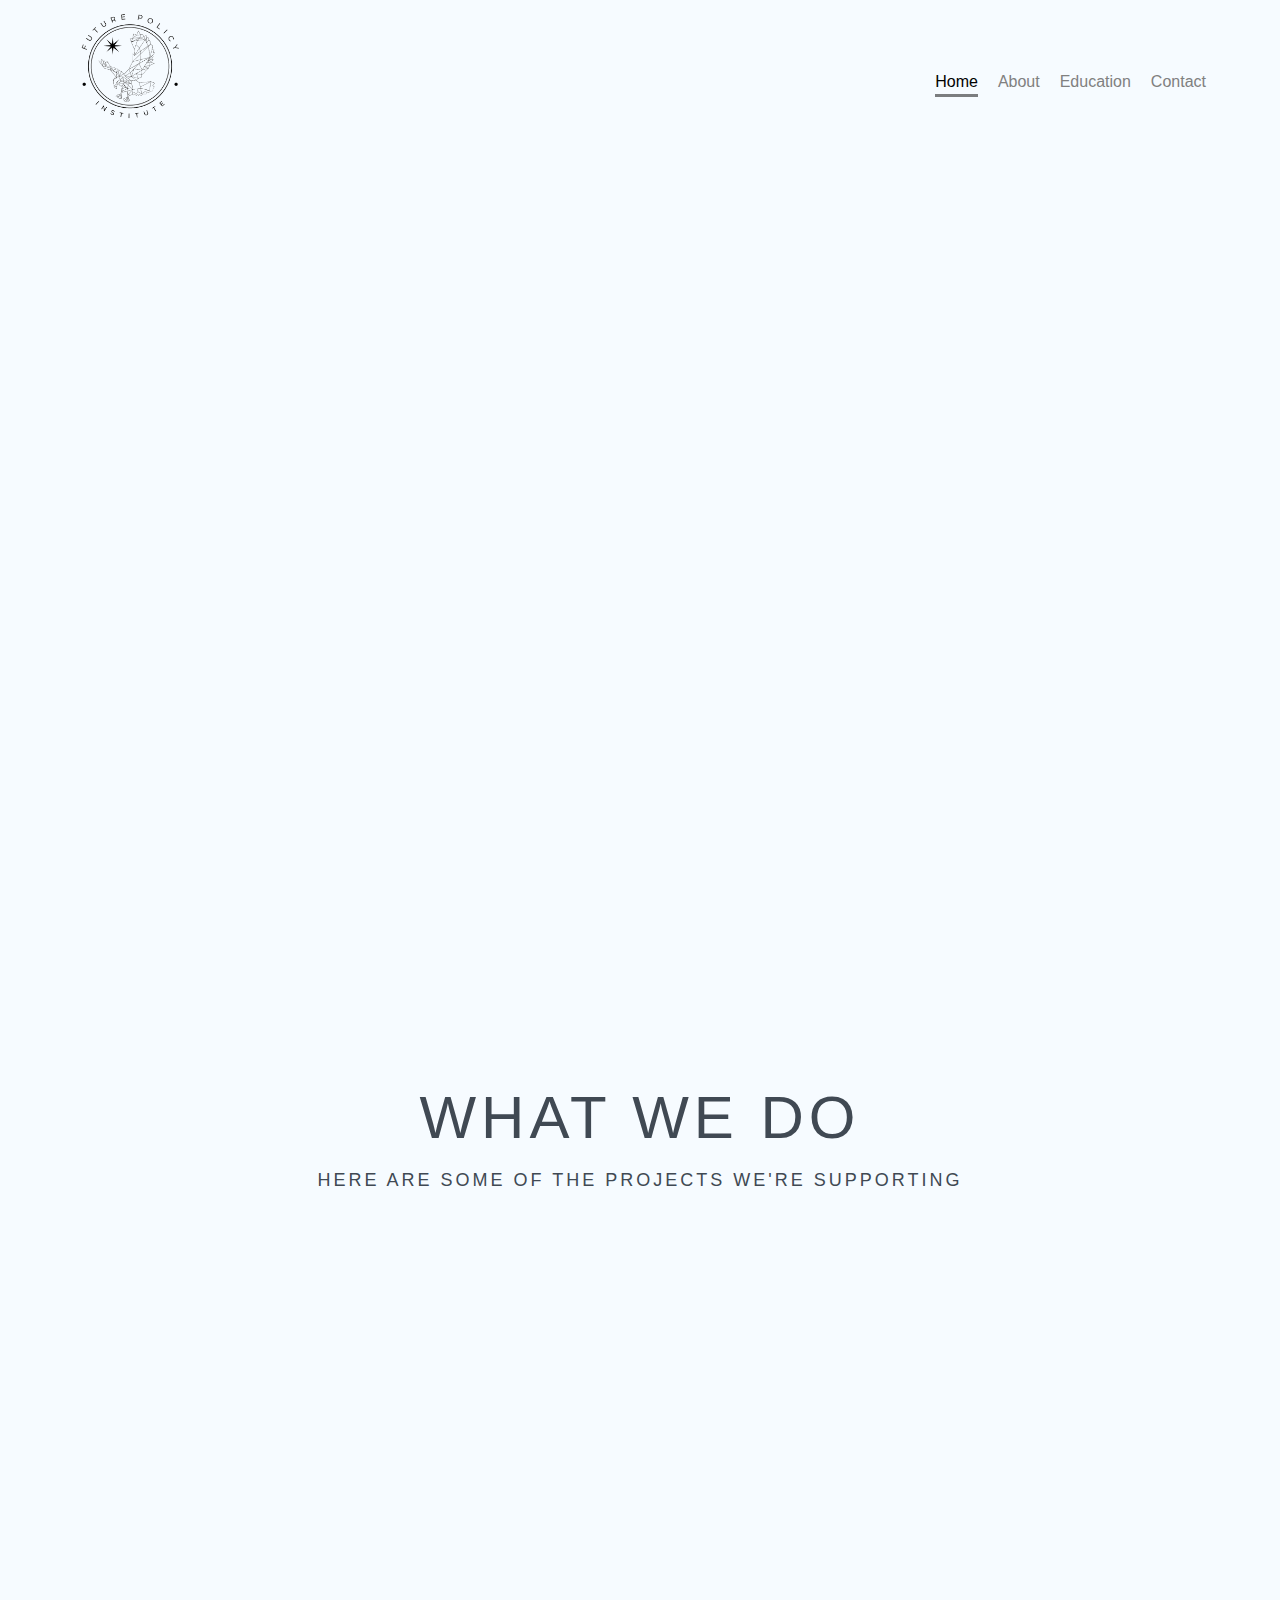
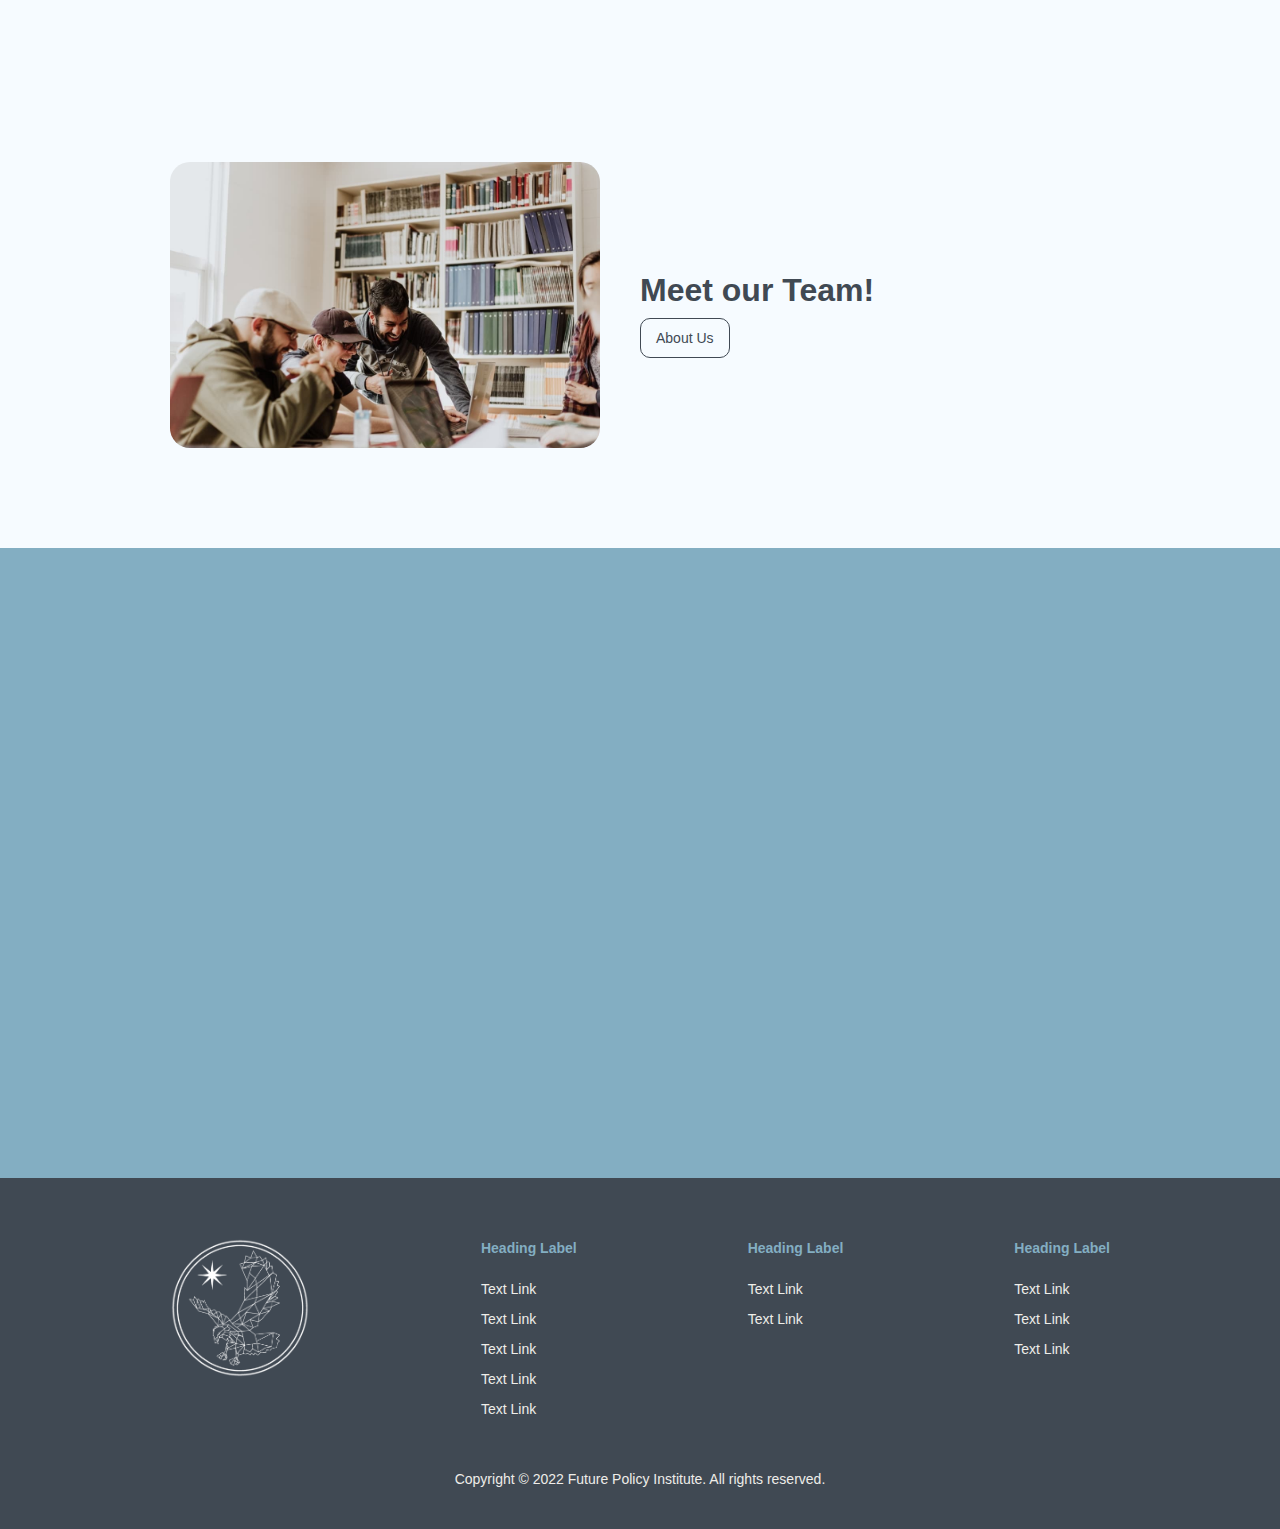
==== index.html @ 09901595 "Change 2" ====
<!DOCTYPE html><!--  This site was created in Webflow. http://www.webflow.com  -->
<!--  Last Published: Thu Apr 07 2022 16:30:16 GMT+0000 (Coordinated Universal Time)  -->
<html data-wf-page="624b16a846e08c6b37dad45e" data-wf-site="624b16a846e08cc425dad45d">
<head>
  <meta charset="utf-8">
  <title>Future Policy Institute</title>
  <meta content="width=device-width, initial-scale=1" name="viewport">
  <meta content="Webflow" name="generator">
  <link href="css/normalize.css" rel="stylesheet" type="text/css">
  <link href="css/webflow.css" rel="stylesheet" type="text/css">
  <link href="css/future-policy-institute-3a4310.webflow.css" rel="stylesheet" type="text/css">
  <script src="https://ajax.googleapis.com/ajax/libs/webfont/1.6.26/webfont.js" type="text/javascript"></script>
  <script type="text/javascript">WebFont.load({  google: {    families: ["Exo:100,100italic,200,200italic,300,300italic,400,400italic,500,500italic,600,600italic,700,700italic,800,800italic,900,900italic","Montserrat:100,100italic,200,200italic,300,300italic,400,400italic,500,500italic,600,600italic,700,700italic,800,800italic,900,900italic","Vollkorn:400,400italic,700,700italic"]  }});</script>
  <!-- [if lt IE 9]><script src="https://cdnjs.cloudflare.com/ajax/libs/html5shiv/3.7.3/html5shiv.min.js" type="text/javascript"></script><![endif] -->
  <script type="text/javascript">!function(o,c){var n=c.documentElement,t=" w-mod-";n.className+=t+"js",("ontouchstart"in o||o.DocumentTouch&&c instanceof DocumentTouch)&&(n.className+=t+"touch")}(window,document);</script>
  <link href="images/favicon.ico" rel="shortcut icon" type="image/x-icon">
  <link href="images/webclip.png" rel="apple-touch-icon">
</head>
<body class="body">
  <div data-collapse="none" data-animation="default" data-duration="400" data-easing="ease" data-easing2="ease" role="banner" class="navbar w-nav">
    <a href="#" class="brand w-nav-brand"><img src="images/fpilogo.png" width="188" sizes="(max-width: 479px) 63vw, 131.59375px" srcset="images/fpilogo-p-500.png 500w, images/fpilogo-p-800.png 800w, images/fpilogo-p-1080.png 1080w, images/fpilogo.png 1250w" alt="" class="image"></a>
    <nav role="navigation" class="nav-menu w-nav-menu">
      <a href="index.html" aria-current="page" class="link-nav w-nav-link w--current">Home</a>
      <a href="about-us.html" class="link-nav w-nav-link">About</a>
      <a href="educational-resources.html" class="link-nav w-nav-link">Education</a>
      <a href="about-us.html" class="link-nav w-nav-link">Contact</a>
    </nav>
    <div class="w-nav-button">
      <div class="w-icon-nav-menu"></div>
    </div>
  </div>
  <header id="hero" class="hero-2 wf-section">
    <div class="flex-container-2 w-container">
      <div class="div-block">
        <h4 data-w-id="c9556b8c-ea41-3e09-61d6-dceea566dd4f" style="opacity:0" class="heading-4">Future Policy Institute</h4>
        <p data-w-id="c9556b8c-ea41-3e09-61d6-dceea566dd51" style="opacity:0" class="paragraph-2">👋 We&#x27;re a group of students and researchers who seek to improve U.S. and International governance of potentially transformative technologies.</p>
      </div>
      <div class="hero-image-mask"></div>
    </div>
    <div class="w-container">
      <div data-w-id="2085f1b9-d44d-cc4d-6924-4e24653c2541" style="opacity:0" class="div-block-2"><img src="images/arrow.svg" loading="lazy" alt=""></div>
    </div>
  </header>
  <div class="section-5 wf-section">
    <div class="w-container">
      <div data-w-id="e3d7371e-3b37-a0d8-9f99-add6391d2b74" class="section-title-group">
        <h2 class="section-heading centered">What We do</h2>
        <div class="section-subheading center">Here are some of the projects we&#x27;re Supporting</div>
      </div>
      <div class="w-row">
        <div class="w-col w-col-4">
          <div data-w-id="e3d7371e-3b37-a0d8-9f99-add6391d2b7b" style="opacity:0" class="white-box"><img src="https://uploads-ssl.webflow.com/624b27e1da4b0da9694850cd/624b27e1da4b0da6564850f8_feather-15-white.svg" alt="" class="grid-image">
            <h3>Educational Resources</h3>
            <p>Our team has compiled the best educational resources on the subjects we&#x27;re passionate about.</p>
            <a href="educational-resources.html" class="button w-button">See More</a>
          </div>
        </div>
        <div class="w-col w-col-4">
          <div data-w-id="e3d7371e-3b37-a0d8-9f99-add6391d2b82" style="opacity:0" class="white-box"><img src="https://uploads-ssl.webflow.com/624b27e1da4b0da9694850cd/624b27e1da4b0dfb5f4850e1_feather2-17-white.svg" width="210" alt="" class="grid-image">
            <h3>Intra-industry Collaboration</h3>
            <p>By hosting various forums and retreats, our team supports collaboration between various stakeholders in the field of tech governance.</p>
            <a href="#" class="button w-button">See More</a>
          </div>
        </div>
        <div class="w-col w-col-4">
          <div data-w-id="e3d7371e-3b37-a0d8-9f99-add6391d2b89" style="opacity:0" class="white-box"><img src="images/feather2-22-white.svg" alt="" class="grid-image">
            <h3>Research</h3>
            <p>Our team supports research on the most effective forms of disruptive technology governance.</p>
            <a href="#" class="button w-button">See More</a>
          </div>
        </div>
      </div>
    </div>
  </div>
  <section id="feature-section" class="feature-section-2 wf-section">
    <div class="flex-container-3 w-container">
      <div class="feature-image-mask"><img src="images/priscilla-du-preez-XkKCui44iM0-unsplash.jpg" sizes="(max-width: 479px) 92vw, (max-width: 767px) 95vw, (max-width: 991px) 324px, 430px" srcset="images/priscilla-du-preez-XkKCui44iM0-unsplash-p-1080.jpeg 1080w, images/priscilla-du-preez-XkKCui44iM0-unsplash-p-1600.jpeg 1600w, images/priscilla-du-preez-XkKCui44iM0-unsplash-p-2000.jpeg 2000w, images/priscilla-du-preez-XkKCui44iM0-unsplash-p-2600.jpeg 2600w, images/priscilla-du-preez-XkKCui44iM0-unsplash-p-3200.jpeg 3200w, images/priscilla-du-preez-XkKCui44iM0-unsplash.jpg 5472w" alt="" class="feature-image"></div>
      <div class="div-block-3">
        <h2 class="heading-9">Meet our Team!</h2>
        <a href="about-us.html" class="button offwhite w-button">About Us</a>
      </div>
    </div>
  </section>
  <div class="section-6 wf-section">
    <div class="w-container">
      <blockquote data-w-id="76810bb7-e03f-8a8c-ce09-cc2e2af61dba" style="opacity:0" class="block-quote-2">The human race’s prospects of survival were considerably better when we were defenceless against tigers than they are today, when we have become defenceless against ourselves. — <strong>Arnold Toynbee, speech to the World Food Congress, 1963</strong></blockquote>
    </div>
  </div>
  <footer id="footer" class="footer wf-section">
    <div class="w-container">
      <div class="footer-flex-container">
        <a href="#" class="footer-logo-link"><img src="images/fpiwhite.png" alt="" class="footer-image"></a>
        <div>
          <h2 class="footer-heading">Heading Label</h2>
          <ul role="list" class="w-list-unstyled">
            <li>
              <a href="#" class="footer-link">Text Link</a>
            </li>
            <li>
              <a href="#" class="footer-link">Text Link</a>
            </li>
            <li>
              <a href="#" class="footer-link">Text Link</a>
            </li>
            <li>
              <a href="#" class="footer-link">Text Link</a>
            </li>
            <li>
              <a href="#" class="footer-link">Text Link</a>
            </li>
          </ul>
        </div>
        <div>
          <h2 class="footer-heading">Heading Label</h2>
          <ul role="list" class="w-list-unstyled">
            <li>
              <a href="#" class="footer-link">Text Link</a>
            </li>
            <li>
              <a href="#" class="footer-link">Text Link</a>
            </li>
          </ul>
        </div>
        <div>
          <h2 class="footer-heading">Heading Label</h2>
          <ul role="list" class="w-list-unstyled">
            <li>
              <a href="#" class="footer-link">Text Link</a>
            </li>
            <li>
              <a href="#" class="footer-link">Text Link</a>
            </li>
            <li>
              <a href="#" class="footer-link">Text Link</a>
            </li>
          </ul>
        </div>
      </div>
      <div class="text-block-2">Copyright © 2022 Future Policy Institute. All rights reserved.</div>
    </div>
  </footer>
  <script src="https://d3e54v103j8qbb.cloudfront.net/js/jquery-3.5.1.min.dc5e7f18c8.js?site=624b16a846e08cc425dad45d" type="text/javascript" integrity="sha256-9/aliU8dGd2tb6OSsuzixeV4y/faTqgFtohetphbbj0=" crossorigin="anonymous"></script>
  <script src="js/webflow.js" type="text/javascript"></script>
  <!-- [if lte IE 9]><script src="https://cdnjs.cloudflare.com/ajax/libs/placeholders/3.0.2/placeholders.min.js"></script><![endif] -->
</body>
</html>
---- css/webflow.css ----
@font-face {
  font-family: 'webflow-icons';
  src: url("[data-uri]") format('truetype');
  font-weight: normal;
  font-style: normal;
}
[class^="w-icon-"],
[class*=" w-icon-"] {
  /* use !important to prevent issues with browser extensions that change fonts */
  font-family: 'webflow-icons' !important;
  speak: none;
  font-style: normal;
  font-weight: normal;
  font-variant: normal;
  text-transform: none;
  line-height: 1;
  /* Better Font Rendering =========== */
  -webkit-font-smoothing: antialiased;
  -moz-osx-font-smoothing: grayscale;
}
.w-icon-slider-right:before {
  content: "\e600";
}
.w-icon-slider-left:before {
  content: "\e601";
}
.w-icon-nav-menu:before {
  content: "\e602";
}
.w-icon-arrow-down:before,
.w-icon-dropdown-toggle:before {
  content: "\e603";
}
.w-icon-file-upload-remove:before {
  content: "\e900";
}
.w-icon-file-upload-icon:before {
  content: "\e903";
}
* {
  -webkit-box-sizing: border-box;
  -moz-box-sizing: border-box;
  box-sizing: border-box;
}
html {
  height: 100%;
}
body {
  margin: 0;
  min-height: 100%;
  background-color: #fff;
  font-family: Arial, sans-serif;
  font-size: 14px;
  line-height: 20px;
  color: #333;
}
img {
  max-width: 100%;
  vertical-align: middle;
  display: inline-block;
}
html.w-mod-touch * {
  background-attachment: scroll !important;
}
.w-block {
  display: block;
}
.w-inline-block {
  max-width: 100%;
  display: inline-block;
}
.w-clearfix:before,
.w-clearfix:after {
  content: " ";
  display: table;
  grid-column-start: 1;
  grid-row-start: 1;
  grid-column-end: 2;
  grid-row-end: 2;
}
.w-clearfix:after {
  clear: both;
}
.w-hidden {
  display: none;
}
.w-button {
  display: inline-block;
  padding: 9px 15px;
  background-color: #3898EC;
  color: white;
  border: 0;
  line-height: inherit;
  text-decoration: none;
  cursor: pointer;
  border-radius: 0;
}
input.w-button {
  -webkit-appearance: button;
}
html[data-w-dynpage] [data-w-cloak] {
  color: transparent !important;
}
.w-webflow-badge,
.w-webflow-badge * {
  position: static;
  left: auto;
  top: auto;
  right: auto;
  bottom: auto;
  z-index: auto;
  display: block;
  visibility: visible;
  overflow: visible;
  overflow-x: visible;
  overflow-y: visible;
  box-sizing: border-box;
  width: auto;
  height: auto;
  max-height: none;
  max-width: none;
  min-height: 0;
  min-width: 0;
  margin: 0;
  padding: 0;
  float: none;
  clear: none;
  border: 0 none transparent;
  border-radius: 0;
  background: none;
  background-image: none;
  background-position: 0% 0%;
  background-size: auto auto;
  background-repeat: repeat;
  background-origin: padding-box;
  background-clip: border-box;
  background-attachment: scroll;
  background-color: transparent;
  box-shadow: none;
  opacity: 1.0;
  transform: none;
  transition: none;
  direction: ltr;
  font-family: inherit;
  font-weight: inherit;
  color: inherit;
  font-size: inherit;
  line-height: inherit;
  font-style: inherit;
  font-variant: inherit;
  text-align: inherit;
  letter-spacing: inherit;
  text-decoration: inherit;
  text-indent: 0;
  text-transform: inherit;
  list-style-type: disc;
  text-shadow: none;
  font-smoothing: auto;
  vertical-align: baseline;
  cursor: inherit;
  white-space: inherit;
  word-break: normal;
  word-spacing: normal;
  word-wrap: normal;
}
.w-webflow-badge {
  position: fixed !important;
  display: inline-block !important;
  visibility: visible !important;
  opacity: 1 !important;
  z-index: 2147483647 !important;
  top: auto !important;
  right: 12px !important;
  bottom: 12px !important;
  left: auto !important;
  color: #AAADB0 !important;
  background-color: #fff !important;
  border-radius: 3px !important;
  padding: 6px 8px 6px 6px !important;
  font-size: 12px !important;
  opacity: 1.0 !important;
  line-height: 14px !important;
  text-decoration: none !important;
  transform: none !important;
  margin: 0 !important;
  width: auto !important;
  height: auto !important;
  overflow: visible !important;
  white-space: nowrap;
  box-shadow: 0 0 0 1px rgba(0, 0, 0, 0.1), 0px 1px 3px rgba(0, 0, 0, 0.1);
  cursor: pointer;
}
.w-webflow-badge > img {
  display: inline-block !important;
  visibility: visible !important;
  opacity: 1 !important;
  vertical-align: middle !important;
}
h1,
h2,
h3,
h4,
h5,
h6 {
  font-weight: bold;
  margin-bottom: 10px;
}
h1 {
  font-size: 38px;
  line-height: 44px;
  margin-top: 20px;
}
h2 {
  font-size: 32px;
  line-height: 36px;
  margin-top: 20px;
}
h3 {
  font-size: 24px;
  line-height: 30px;
  margin-top: 20px;
}
h4 {
  font-size: 18px;
  line-height: 24px;
  margin-top: 10px;
}
h5 {
  font-size: 14px;
  line-height: 20px;
  margin-top: 10px;
}
h6 {
  font-size: 12px;
  line-height: 18px;
  margin-top: 10px;
}
p {
  margin-top: 0;
  margin-bottom: 10px;
}
blockquote {
  margin: 0 0 10px 0;
  padding: 10px 20px;
  border-left: 5px solid #E2E2E2;
  font-size: 18px;
  line-height: 22px;
}
figure {
  margin: 0;
  margin-bottom: 10px;
}
figcaption {
  margin-top: 5px;
  text-align: center;
}
ul,
ol {
  margin-top: 0px;
  margin-bottom: 10px;
  padding-left: 40px;
}
.w-list-unstyled {
  padding-left: 0;
  list-style: none;
}
.w-embed:before,
.w-embed:after {
  content: " ";
  display: table;
  grid-column-start: 1;
  grid-row-start: 1;
  grid-column-end: 2;
  grid-row-end: 2;
}
.w-embed:after {
  clear: both;
}
.w-video {
  width: 100%;
  position: relative;
  padding: 0;
}
.w-video iframe,
.w-video object,
.w-video embed {
  position: absolute;
  top: 0;
  left: 0;
  width: 100%;
  height: 100%;
  border: none;
}
fieldset {
  padding: 0;
  margin: 0;
  border: 0;
}
button,
html input[type='button'],
input[type='reset'] {
  border: 0;
  cursor: pointer;
  -webkit-appearance: button;
}
.w-form {
  margin: 0 0 15px;
}
.w-form-done {
  display: none;
  padding: 20px;
  text-align: center;
  background-color: #dddddd;
}
.w-form-fail {
  display: none;
  margin-top: 10px;
  padding: 10px;
  background-color: #ffdede;
}
label {
  display: block;
  margin-bottom: 5px;
  font-weight: bold;
}
.w-input,
.w-select {
  display: block;
  width: 100%;
  height: 38px;
  padding: 8px 12px;
  margin-bottom: 10px;
  font-size: 14px;
  line-height: 1.428571429;
  color: #333333;
  vertical-align: middle;
  background-color: #ffffff;
  border: 1px solid #cccccc;
}
.w-input:-moz-placeholder,
.w-select:-moz-placeholder {
  color: #999;
}
.w-input::-moz-placeholder,
.w-select::-moz-placeholder {
  color: #999;
  opacity: 1;
}
.w-input:-ms-input-placeholder,
.w-select:-ms-input-placeholder {
  color: #999;
}
.w-input::-webkit-input-placeholder,
.w-select::-webkit-input-placeholder {
  color: #999;
}
.w-input:focus,
.w-select:focus {
  border-color: #3898EC;
  outline: 0;
}
.w-input[disabled],
.w-select[disabled],
.w-input[readonly],
.w-select[readonly],
fieldset[disabled] .w-input,
fieldset[disabled] .w-select {
  cursor: not-allowed;
  background-color: #eeeeee;
}
textarea.w-input,
textarea.w-select {
  height: auto;
}
.w-select {
  background-color: #f3f3f3;
}
.w-select[multiple] {
  height: auto;
}
.w-form-label {
  display: inline-block;
  cursor: pointer;
  font-weight: normal;
  margin-bottom: 0px;
}
.w-radio {
  display: block;
  margin-bottom: 5px;
  padding-left: 20px;
}
.w-radio:before,
.w-radio:after {
  content: " ";
  display: table;
  grid-column-start: 1;
  grid-row-start: 1;
  grid-column-end: 2;
  grid-row-end: 2;
}
.w-radio:after {
  clear: both;
}
.w-radio-input {
  margin: 4px 0 0;
  margin-top: 1px \9;
  line-height: normal;
  float: left;
  margin-left: -20px;
}
.w-radio-input {
  margin-top: 3px;
}
.w-file-upload {
  display: block;
  margin-bottom: 10px;
}
.w-file-upload-input {
  width: 0.1px;
  height: 0.1px;
  opacity: 0;
  overflow: hidden;
  position: absolute;
  z-index: -100;
}
.w-file-upload-default,
.w-file-upload-uploading,
.w-file-upload-success {
  display: inline-block;
  color: #333333;
}
.w-file-upload-error {
  display: block;
  margin-top: 10px;
}
.w-file-upload-default.w-hidden,
.w-file-upload-uploading.w-hidden,
.w-file-upload-error.w-hidden,
.w-file-upload-success.w-hidden {
  display: none;
}
.w-file-upload-uploading-btn {
  display: flex;
  font-size: 14px;
  font-weight: normal;
  cursor: pointer;
  margin: 0;
  padding: 8px 12px;
  border: 1px solid #cccccc;
  background-color: #fafafa;
}
.w-file-upload-file {
  display: flex;
  flex-grow: 1;
  justify-content: space-between;
  margin: 0;
  padding: 8px 9px 8px 11px;
  border: 1px solid #cccccc;
  background-color: #fafafa;
}
.w-file-upload-file-name {
  font-size: 14px;
  font-weight: normal;
  display: block;
}
.w-file-remove-link {
  margin-top: 3px;
  margin-left: 10px;
  width: auto;
  height: auto;
  padding: 3px;
  display: block;
  cursor: pointer;
}
.w-icon-file-upload-remove {
  margin: auto;
  font-size: 10px;
}
.w-file-upload-error-msg {
  display: inline-block;
  color: #ea384c;
  padding: 2px 0;
}
.w-file-upload-info {
  display: inline-block;
  line-height: 38px;
  padding: 0 12px;
}
.w-file-upload-label {
  display: inline-block;
  font-size: 14px;
  font-weight: normal;
  cursor: pointer;
  margin: 0;
  padding: 8px 12px;
  border: 1px solid #cccccc;
  background-color: #fafafa;
}
.w-icon-file-upload-icon,
.w-icon-file-upload-uploading {
  display: inline-block;
  margin-right: 8px;
  width: 20px;
}
.w-icon-file-upload-uploading {
  height: 20px;
}
.w-container {
  margin-left: auto;
  margin-right: auto;
  max-width: 940px;
}
.w-container:before,
.w-container:after {
  content: " ";
  display: table;
  grid-column-start: 1;
  grid-row-start: 1;
  grid-column-end: 2;
  grid-row-end: 2;
}
.w-container:after {
  clear: both;
}
.w-container .w-row {
  margin-left: -10px;
  margin-right: -10px;
}
.w-row:before,
.w-row:after {
  content: " ";
  display: table;
  grid-column-start: 1;
  grid-row-start: 1;
  grid-column-end: 2;
  grid-row-end: 2;
}
.w-row:after {
  clear: both;
}
.w-row .w-row {
  margin-left: 0;
  margin-right: 0;
}
.w-col {
  position: relative;
  float: left;
  width: 100%;
  min-height: 1px;
  padding-left: 10px;
  padding-right: 10px;
}
.w-col .w-col {
  padding-left: 0;
  padding-right: 0;
}
.w-col-1 {
  width: 8.33333333%;
}
.w-col-2 {
  width: 16.66666667%;
}
.w-col-3 {
  width: 25%;
}
.w-col-4 {
  width: 33.33333333%;
}
.w-col-5 {
  width: 41.66666667%;
}
.w-col-6 {
  width: 50%;
}
.w-col-7 {
  width: 58.33333333%;
}
.w-col-8 {
  width: 66.66666667%;
}
.w-col-9 {
  width: 75%;
}
.w-col-10 {
  width: 83.33333333%;
}
.w-col-11 {
  width: 91.66666667%;
}
.w-col-12 {
  width: 100%;
}
.w-hidden-main {
  display: none !important;
}
@media screen and (max-width: 991px) {
  .w-container {
    max-width: 728px;
  }
  .w-hidden-main {
    display: inherit !important;
  }
  .w-hidden-medium {
    display: none !important;
  }
  .w-col-medium-1 {
    width: 8.33333333%;
  }
  .w-col-medium-2 {
    width: 16.66666667%;
  }
  .w-col-medium-3 {
    width: 25%;
  }
  .w-col-medium-4 {
    width: 33.33333333%;
  }
  .w-col-medium-5 {
    width: 41.66666667%;
  }
  .w-col-medium-6 {
    width: 50%;
  }
  .w-col-medium-7 {
    width: 58.33333333%;
  }
  .w-col-medium-8 {
    width: 66.66666667%;
  }
  .w-col-medium-9 {
    width: 75%;
  }
  .w-col-medium-10 {
    width: 83.33333333%;
  }
  .w-col-medium-11 {
    width: 91.66666667%;
  }
  .w-col-medium-12 {
    width: 100%;
  }
  .w-col-stack {
    width: 100%;
    left: auto;
    right: auto;
  }
}
@media screen and (max-width: 767px) {
  .w-hidden-main {
    display: inherit !important;
  }
  .w-hidden-medium {
    display: inherit !important;
  }
  .w-hidden-small {
    display: none !important;
  }
  .w-row,
  .w-container .w-row {
    margin-left: 0;
    margin-right: 0;
  }
  .w-col {
    width: 100%;
    left: auto;
    right: auto;
  }
  .w-col-small-1 {
    width: 8.33333333%;
  }
  .w-col-small-2 {
    width: 16.66666667%;
  }
  .w-col-small-3 {
    width: 25%;
  }
  .w-col-small-4 {
    width: 33.33333333%;
  }
  .w-col-small-5 {
    width: 41.66666667%;
  }
  .w-col-small-6 {
    width: 50%;
  }
  .w-col-small-7 {
    width: 58.33333333%;
  }
  .w-col-small-8 {
    width: 66.66666667%;
  }
  .w-col-small-9 {
    width: 75%;
  }
  .w-col-small-10 {
    width: 83.33333333%;
  }
  .w-col-small-11 {
    width: 91.66666667%;
  }
  .w-col-small-12 {
    width: 100%;
  }
}
@media screen and (max-width: 479px) {
  .w-container {
    max-width: none;
  }
  .w-hidden-main {
    display: inherit !important;
  }
  .w-hidden-medium {
    display: inherit !important;
  }
  .w-hidden-small {
    display: inherit !important;
  }
  .w-hidden-tiny {
    display: none !important;
  }
  .w-col {
    width: 100%;
  }
  .w-col-tiny-1 {
    width: 8.33333333%;
  }
  .w-col-tiny-2 {
    width: 16.66666667%;
  }
  .w-col-tiny-3 {
    width: 25%;
  }
  .w-col-tiny-4 {
    width: 33.33333333%;
  }
  .w-col-tiny-5 {
    width: 41.66666667%;
  }
  .w-col-tiny-6 {
    width: 50%;
  }
  .w-col-tiny-7 {
    width: 58.33333333%;
  }
  .w-col-tiny-8 {
    width: 66.66666667%;
  }
  .w-col-tiny-9 {
    width: 75%;
  }
  .w-col-tiny-10 {
    width: 83.33333333%;
  }
  .w-col-tiny-11 {
    width: 91.66666667%;
  }
  .w-col-tiny-12 {
    width: 100%;
  }
}
.w-widget {
  position: relative;
}
.w-widget-map {
  width: 100%;
  height: 400px;
}
.w-widget-map label {
  width: auto;
  display: inline;
}
.w-widget-map img {
  max-width: inherit;
}
.w-widget-map .gm-style-iw {
  text-align: center;
}
.w-widget-map .gm-style-iw > button {
  display: none !important;
}
.w-widget-twitter {
  overflow: hidden;
}
.w-widget-twitter-count-shim {
  display: inline-block;
  vertical-align: top;
  position: relative;
  width: 28px;
  height: 20px;
  text-align: center;
  background: white;
  border: #758696 solid 1px;
  border-radius: 3px;
}
.w-widget-twitter-count-shim * {
  pointer-events: none;
  -webkit-user-select: none;
  -moz-user-select: none;
  -ms-user-select: none;
  user-select: none;
}
.w-widget-twitter-count-shim .w-widget-twitter-count-inner {
  position: relative;
  font-size: 15px;
  line-height: 12px;
  text-align: center;
  color: #999;
  font-family: serif;
}
.w-widget-twitter-count-shim .w-widget-twitter-count-clear {
  position: relative;
  display: block;
}
.w-widget-twitter-count-shim.w--large {
  width: 36px;
  height: 28px;
}
.w-widget-twitter-count-shim.w--large .w-widget-twitter-count-inner {
  font-size: 18px;
  line-height: 18px;
}
.w-widget-twitter-count-shim:not(.w--vertical) {
  margin-left: 5px;
  margin-right: 8px;
}
.w-widget-twitter-count-shim:not(.w--vertical).w--large {
  margin-left: 6px;
}
.w-widget-twitter-count-shim:not(.w--vertical):before,
.w-widget-twitter-count-shim:not(.w--vertical):after {
  top: 50%;
  left: 0;
  border: solid transparent;
  content: " ";
  height: 0;
  width: 0;
  position: absolute;
  pointer-events: none;
}
.w-widget-twitter-count-shim:not(.w--vertical):before {
  border-color: rgba(117, 134, 150, 0);
  border-right-color: #5d6c7b;
  border-width: 4px;
  margin-left: -9px;
  margin-top: -4px;
}
.w-widget-twitter-count-shim:not(.w--vertical).w--large:before {
  border-width: 5px;
  margin-left: -10px;
  margin-top: -5px;
}
.w-widget-twitter-count-shim:not(.w--vertical):after {
  border-color: rgba(255, 255, 255, 0);
  border-right-color: white;
  border-width: 4px;
  margin-left: -8px;
  margin-top: -4px;
}
.w-widget-twitter-count-shim:not(.w--vertical).w--large:after {
  border-width: 5px;
  margin-left: -9px;
  margin-top: -5px;
}
.w-widget-twitter-count-shim.w--vertical {
  width: 61px;
  height: 33px;
  margin-bottom: 8px;
}
.w-widget-twitter-count-shim.w--vertical:before,
.w-widget-twitter-count-shim.w--vertical:after {
  top: 100%;
  left: 50%;
  border: solid transparent;
  content: " ";
  height: 0;
  width: 0;
  position: absolute;
  pointer-events: none;
}
.w-widget-twitter-count-shim.w--vertical:before {
  border-color: rgba(117, 134, 150, 0);
  border-top-color: #5d6c7b;
  border-width: 5px;
  margin-left: -5px;
}
.w-widget-twitter-count-shim.w--vertical:after {
  border-color: rgba(255, 255, 255, 0);
  border-top-color: white;
  border-width: 4px;
  margin-left: -4px;
}
.w-widget-twitter-count-shim.w--vertical .w-widget-twitter-count-inner {
  font-size: 18px;
  line-height: 22px;
}
.w-widget-twitter-count-shim.w--vertical.w--large {
  width: 76px;
}
.w-background-video {
  position: relative;
  overflow: hidden;
  height: 500px;
  color: white;
}
.w-background-video > video {
  background-size: cover;
  background-position: 50% 50%;
  position: absolute;
  margin: auto;
  width: 100%;
  height: 100%;
  right: -100%;
  bottom: -100%;
  top: -100%;
  left: -100%;
  object-fit: cover;
  z-index: -100;
}
.w-background-video > video::-webkit-media-controls-start-playback-button {
  display: none !important;
  -webkit-appearance: none;
}
.w-slider {
  position: relative;
  height: 300px;
  text-align: center;
  background: #dddddd;
  clear: both;
  -webkit-tap-highlight-color: rgba(0, 0, 0, 0);
  tap-highlight-color: rgba(0, 0, 0, 0);
}
.w-slider-mask {
  position: relative;
  display: block;
  overflow: hidden;
  z-index: 1;
  left: 0;
  right: 0;
  height: 100%;
  white-space: nowrap;
}
.w-slide {
  position: relative;
  display: inline-block;
  vertical-align: top;
  width: 100%;
  height: 100%;
  white-space: normal;
  text-align: left;
}
.w-slider-nav {
  position: absolute;
  z-index: 2;
  top: auto;
  right: 0;
  bottom: 0;
  left: 0;
  margin: auto;
  padding-top: 10px;
  height: 40px;
  text-align: center;
  -webkit-tap-highlight-color: rgba(0, 0, 0, 0);
  tap-highlight-color: rgba(0, 0, 0, 0);
}
.w-slider-nav.w-round > div {
  border-radius: 100%;
}
.w-slider-nav.w-num > div {
  width: auto;
  height: auto;
  padding: 0.2em 0.5em;
  font-size: inherit;
  line-height: inherit;
}
.w-slider-nav.w-shadow > div {
  box-shadow: 0 0 3px rgba(51, 51, 51, 0.4);
}
.w-slider-nav-invert {
  color: #fff;
}
.w-slider-nav-invert > div {
  background-color: rgba(34, 34, 34, 0.4);
}
.w-slider-nav-invert > div.w-active {
  background-color: #222;
}
.w-slider-dot {
  position: relative;
  display: inline-block;
  width: 1em;
  height: 1em;
  background-color: rgba(255, 255, 255, 0.4);
  cursor: pointer;
  margin: 0 3px 0.5em;
  transition: background-color 100ms, color 100ms;
}
.w-slider-dot.w-active {
  background-color: #fff;
}
.w-slider-dot:focus {
  outline: none;
  box-shadow: 0px 0px 0px 2px #fff;
}
.w-slider-dot:focus.w-active {
  box-shadow: none;
}
.w-slider-arrow-left,
.w-slider-arrow-right {
  position: absolute;
  width: 80px;
  top: 0;
  right: 0;
  bottom: 0;
  left: 0;
  margin: auto;
  cursor: pointer;
  overflow: hidden;
  color: white;
  font-size: 40px;
  -webkit-tap-highlight-color: rgba(0, 0, 0, 0);
  tap-highlight-color: rgba(0, 0, 0, 0);
  -webkit-user-select: none;
  -moz-user-select: none;
  -ms-user-select: none;
  user-select: none;
}
.w-slider-arrow-left [class^='w-icon-'],
.w-slider-arrow-right [class^='w-icon-'],
.w-slider-arrow-left [class*=' w-icon-'],
.w-slider-arrow-right [class*=' w-icon-'] {
  position: absolute;
}
.w-slider-arrow-left:focus,
.w-slider-arrow-right:focus {
  outline: 0;
}
.w-slider-arrow-left {
  z-index: 3;
  right: auto;
}
.w-slider-arrow-right {
  z-index: 4;
  left: auto;
}
.w-icon-slider-left,
.w-icon-slider-right {
  top: 0;
  right: 0;
  bottom: 0;
  left: 0;
  margin: auto;
  width: 1em;
  height: 1em;
}
.w-slider-aria-label {
  border: 0;
  clip: rect(0 0 0 0);
  height: 1px;
  margin: -1px;
  overflow: hidden;
  padding: 0;
  position: absolute;
  width: 1px;
}
.w-slider-force-show {
  display: block !important;
}
.w-dropdown {
  display: inline-block;
  position: relative;
  text-align: left;
  margin-left: auto;
  margin-right: auto;
  z-index: 900;
}
.w-dropdown-btn,
.w-dropdown-toggle,
.w-dropdown-link {
  position: relative;
  vertical-align: top;
  text-decoration: none;
  color: #222222;
  padding: 20px;
  text-align: left;
  margin-left: auto;
  margin-right: auto;
  white-space: nowrap;
}
.w-dropdown-toggle {
  -webkit-user-select: none;
  -moz-user-select: none;
  -ms-user-select: none;
  user-select: none;
  display: inline-block;
  cursor: pointer;
  padding-right: 40px;
}
.w-dropdown-toggle:focus {
  outline: 0;
}
.w-icon-dropdown-toggle {
  position: absolute;
  top: 0;
  right: 0;
  bottom: 0;
  margin: auto;
  margin-right: 20px;
  width: 1em;
  height: 1em;
}
.w-dropdown-list {
  position: absolute;
  background: #dddddd;
  display: none;
  min-width: 100%;
}
.w-dropdown-list.w--open {
  display: block;
}
.w-dropdown-link {
  padding: 10px 20px;
  display: block;
  color: #222222;
}
.w-dropdown-link.w--current {
  color: #0082f3;
}
.w-dropdown-link:focus {
  outline: 0;
}
@media screen and (max-width: 767px) {
  .w-nav-brand {
    padding-left: 10px;
  }
}
/**
 * ## Note
 * Safari (on both iOS and OS X) does not handle viewport units (vh, vw) well.
 * For example percentage units do not work on descendants of elements that
 * have any dimensions expressed in viewport units. It also doesn’t handle them at
 * all in `calc()`.
 */
/**
 * Wrapper around all lightbox elements
 *
 * 1. Since the lightbox can receive focus, IE also gives it an outline.
 * 2. Fixes flickering on Chrome when a transition is in progress
 *    underneath the lightbox.
 */
.w-lightbox-backdrop {
  color: #000;
  cursor: auto;
  font-family: serif;
  font-size: medium;
  font-style: normal;
  font-variant: normal;
  font-weight: normal;
  letter-spacing: normal;
  line-height: normal;
  list-style: disc;
  text-align: start;
  text-indent: 0;
  text-shadow: none;
  text-transform: none;
  visibility: visible;
  white-space: normal;
  word-break: normal;
  word-spacing: normal;
  word-wrap: normal;
  position: fixed;
  top: 0;
  right: 0;
  bottom: 0;
  left: 0;
  color: #fff;
  font-family: "Helvetica Neue", Helvetica, Ubuntu, "Segoe UI", Verdana, sans-serif;
  font-size: 17px;
  line-height: 1.2;
  font-weight: 300;
  text-align: center;
  background: rgba(0, 0, 0, 0.9);
  z-index: 2000;
  outline: 0;
  /* 1 */
  opacity: 0;
  -webkit-user-select: none;
  -moz-user-select: none;
  -ms-user-select: none;
  -webkit-tap-highlight-color: transparent;
  -webkit-transform: translate(0, 0);
  /* 2 */
}
/**
 * Neat trick to bind the rubberband effect to our canvas instead of the whole
 * document on iOS. It also prevents a bug that causes the document underneath to scroll.
 */
.w-lightbox-backdrop,
.w-lightbox-container {
  height: 100%;
  overflow: auto;
  -webkit-overflow-scrolling: touch;
}
.w-lightbox-content {
  position: relative;
  height: 100vh;
  overflow: hidden;
}
.w-lightbox-view {
  position: absolute;
  width: 100vw;
  height: 100vh;
  opacity: 0;
}
.w-lightbox-view:before {
  content: "";
  height: 100vh;
}
/* .w-lightbox-content */
.w-lightbox-group,
.w-lightbox-group .w-lightbox-view,
.w-lightbox-group .w-lightbox-view:before {
  height: 86vh;
}
.w-lightbox-frame,
.w-lightbox-view:before {
  display: inline-block;
  vertical-align: middle;
}
/*
 * 1. Remove default margin set by user-agent on the <figure> element.
 */
.w-lightbox-figure {
  position: relative;
  margin: 0;
  /* 1 */
}
.w-lightbox-group .w-lightbox-figure {
  cursor: pointer;
}
/**
 * IE adds image dimensions as width and height attributes on the IMG tag,
 * but we need both width and height to be set to auto to enable scaling.
 */
.w-lightbox-img {
  width: auto;
  height: auto;
  max-width: none;
}
/**
 * 1. Reset if style is set by user on "All Images"
 */
.w-lightbox-image {
  display: block;
  float: none;
  /* 1 */
  max-width: 100vw;
  max-height: 100vh;
}
.w-lightbox-group .w-lightbox-image {
  max-height: 86vh;
}
.w-lightbox-caption {
  position: absolute;
  right: 0;
  bottom: 0;
  left: 0;
  padding: .5em 1em;
  background: rgba(0, 0, 0, 0.4);
  text-align: left;
  text-overflow: ellipsis;
  white-space: nowrap;
  overflow: hidden;
}
.w-lightbox-embed {
  position: absolute;
  top: 0;
  right: 0;
  bottom: 0;
  left: 0;
  width: 100%;
  height: 100%;
}
.w-lightbox-control {
  position: absolute;
  top: 0;
  width: 4em;
  background-size: 24px;
  background-repeat: no-repeat;
  background-position: center;
  cursor: pointer;
  -webkit-transition: all .3s;
  transition: all .3s;
}
.w-lightbox-left {
  display: none;
  bottom: 0;
  left: 0;
  /* <svg xmlns="http://www.w3.org/2000/svg" viewBox="-20 0 24 40" width="24" height="40"><g transform="rotate(45)"><path d="m0 0h5v23h23v5h-28z" opacity=".4"/><path d="m1 1h3v23h23v3h-26z" fill="#fff"/></g></svg> */
  background-image: url("[data-uri]");
}
.w-lightbox-right {
  display: none;
  right: 0;
  bottom: 0;
  /* <svg xmlns="http://www.w3.org/2000/svg" viewBox="-4 0 24 40" width="24" height="40"><g transform="rotate(45)"><path d="m0-0h28v28h-5v-23h-23z" opacity=".4"/><path d="m1 1h26v26h-3v-23h-23z" fill="#fff"/></g></svg> */
  background-image: url("[data-uri]");
}
/*
 * Without specifying the with and height inside the SVG, all versions of IE render the icon too small.
 * The bug does not seem to manifest itself if the elements are tall enough such as the above arrows.
 * (http://stackoverflow.com/questions/16092114/background-size-differs-in-internet-explorer)
 */
.w-lightbox-close {
  right: 0;
  height: 2.6em;
  /* <svg xmlns="http://www.w3.org/2000/svg" viewBox="-4 0 18 17" width="18" height="17"><g transform="rotate(45)"><path d="m0 0h7v-7h5v7h7v5h-7v7h-5v-7h-7z" opacity=".4"/><path d="m1 1h7v-7h3v7h7v3h-7v7h-3v-7h-7z" fill="#fff"/></g></svg> */
  background-image: url("[data-uri]");
  background-size: 18px;
}
/**
 * 1. All IE versions add extra space at the bottom without this.
 */
.w-lightbox-strip {
  position: absolute;
  bottom: 0;
  left: 0;
  right: 0;
  padding: 0 1vh;
  line-height: 0;
  /* 1 */
  white-space: nowrap;
  overflow-x: auto;
  overflow-y: hidden;
}
/*
 * 1. We use content-box to avoid having to do `width: calc(10vh + 2vw)`
 *    which doesn’t work in Safari anyway.
 * 2. Chrome renders images pixelated when switching to GPU. Making sure
 *    the parent is also rendered on the GPU (by setting translate3d for
 *    example) fixes this behavior.
 */
.w-lightbox-item {
  display: inline-block;
  width: 10vh;
  padding: 2vh 1vh;
  box-sizing: content-box;
  /* 1 */
  cursor: pointer;
  -webkit-transform: translate3d(0, 0, 0);
  /* 2 */
}
.w-lightbox-active {
  opacity: .3;
}
.w-lightbox-thumbnail {
  position: relative;
  height: 10vh;
  background: #222;
  overflow: hidden;
}
.w-lightbox-thumbnail-image {
  position: absolute;
  top: 0;
  left: 0;
}
.w-lightbox-thumbnail .w-lightbox-tall {
  top: 50%;
  width: 100%;
  -webkit-transform: translate(0, -50%);
  -ms-transform: translate(0, -50%);
  transform: translate(0, -50%);
}
.w-lightbox-thumbnail .w-lightbox-wide {
  left: 50%;
  height: 100%;
  -webkit-transform: translate(-50%, 0);
  -ms-transform: translate(-50%, 0);
  transform: translate(-50%, 0);
}
/*
 * Spinner
 *
 * Absolute pixel values are used to avoid rounding errors that would cause
 * the white spinning element to be misaligned with the track.
 */
.w-lightbox-spinner {
  position: absolute;
  top: 50%;
  left: 50%;
  box-sizing: border-box;
  width: 40px;
  height: 40px;
  margin-top: -20px;
  margin-left: -20px;
  border: 5px solid rgba(0, 0, 0, 0.4);
  border-radius: 50%;
  -webkit-animation: spin .8s infinite linear;
  animation: spin .8s infinite linear;
}
.w-lightbox-spinner:after {
  content: "";
  position: absolute;
  top: -4px;
  right: -4px;
  bottom: -4px;
  left: -4px;
  border: 3px solid transparent;
  border-bottom-color: #fff;
  border-radius: 50%;
}
/*
 * Utility classes
 */
.w-lightbox-hide {
  display: none;
}
.w-lightbox-noscroll {
  overflow: hidden;
}
@media (min-width: 768px) {
  .w-lightbox-content {
    height: 96vh;
    margin-top: 2vh;
  }
  .w-lightbox-view,
  .w-lightbox-view:before {
    height: 96vh;
  }
  /* .w-lightbox-content */
  .w-lightbox-group,
  .w-lightbox-group .w-lightbox-view,
  .w-lightbox-group .w-lightbox-view:before {
    height: 84vh;
  }
  .w-lightbox-image {
    max-width: 96vw;
    max-height: 96vh;
  }
  .w-lightbox-group .w-lightbox-image {
    max-width: 82.3vw;
    max-height: 84vh;
  }
  .w-lightbox-left,
  .w-lightbox-right {
    display: block;
    opacity: .5;
  }
  .w-lightbox-close {
    opacity: .8;
  }
  .w-lightbox-control:hover {
    opacity: 1;
  }
}
.w-lightbox-inactive,
.w-lightbox-inactive:hover {
  opacity: 0;
}
.w-richtext:before,
.w-richtext:after {
  content: " ";
  display: table;
  grid-column-start: 1;
  grid-row-start: 1;
  grid-column-end: 2;
  grid-row-end: 2;
}
.w-richtext:after {
  clear: both;
}
.w-richtext[contenteditable="true"]:before,
.w-richtext[contenteditable="true"]:after {
  white-space: initial;
}
.w-richtext ol,
.w-richtext ul {
  overflow: hidden;
}
.w-richtext .w-richtext-figure-selected.w-richtext-figure-type-video div:after,
.w-richtext .w-richtext-figure-selected[data-rt-type="video"] div:after {
  outline: 2px solid #2895f7;
}
.w-richtext .w-richtext-figure-selected.w-richtext-figure-type-image div,
.w-richtext .w-richtext-figure-selected[data-rt-type="image"] div {
  outline: 2px solid #2895f7;
}
.w-richtext figure.w-richtext-figure-type-video > div:after,
.w-richtext figure[data-rt-type="video"] > div:after {
  content: '';
  position: absolute;
  display: none;
  left: 0;
  top: 0;
  right: 0;
  bottom: 0;
}
.w-richtext figure {
  position: relative;
  max-width: 60%;
}
.w-richtext figure > div:before {
  cursor: default!important;
}
.w-richtext figure img {
  width: 100%;
}
.w-richtext figure figcaption.w-richtext-figcaption-placeholder {
  opacity: 0.6;
}
.w-richtext figure div {
  /* fix incorrectly sized selection border in the data manager */
  font-size: 0px;
  color: transparent;
}
.w-richtext figure.w-richtext-figure-type-image,
.w-richtext figure[data-rt-type="image"] {
  display: table;
}
.w-richtext figure.w-richtext-figure-type-image > div,
.w-richtext figure[data-rt-type="image"] > div {
  display: inline-block;
}
.w-richtext figure.w-richtext-figure-type-image > figcaption,
.w-richtext figure[data-rt-type="image"] > figcaption {
  display: table-caption;
  caption-side: bottom;
}
.w-richtext figure.w-richtext-figure-type-video,
.w-richtext figure[data-rt-type="video"] {
  width: 60%;
  height: 0;
}
.w-richtext figure.w-richtext-figure-type-video iframe,
.w-richtext figure[data-rt-type="video"] iframe {
  position: absolute;
  top: 0;
  left: 0;
  width: 100%;
  height: 100%;
}
.w-richtext figure.w-richtext-figure-type-video > div,
.w-richtext figure[data-rt-type="video"] > div {
  width: 100%;
}
.w-richtext figure.w-richtext-align-center {
  margin-right: auto;
  margin-left: auto;
  clear: both;
}
.w-richtext figure.w-richtext-align-center.w-richtext-figure-type-image > div,
.w-richtext figure.w-richtext-align-center[data-rt-type="image"] > div {
  max-width: 100%;
}
.w-richtext figure.w-richtext-align-normal {
  clear: both;
}
.w-richtext figure.w-richtext-align-fullwidth {
  width: 100%;
  max-width: 100%;
  text-align: center;
  clear: both;
  display: block;
  margin-right: auto;
  margin-left: auto;
}
.w-richtext figure.w-richtext-align-fullwidth > div {
  display: inline-block;
  /* padding-bottom is used for aspect ratios in video figures
      we want the div to inherit that so hover/selection borders in the designer-canvas
      fit right*/
  padding-bottom: inherit;
}
.w-richtext figure.w-richtext-align-fullwidth > figcaption {
  display: block;
}
.w-richtext figure.w-richtext-align-floatleft {
  float: left;
  margin-right: 15px;
  clear: none;
}
.w-richtext figure.w-richtext-align-floatright {
  float: right;
  margin-left: 15px;
  clear: none;
}
.w-nav {
  position: relative;
  background: #dddddd;
  z-index: 1000;
}
.w-nav:before,
.w-nav:after {
  content: " ";
  display: table;
  grid-column-start: 1;
  grid-row-start: 1;
  grid-column-end: 2;
  grid-row-end: 2;
}
.w-nav:after {
  clear: both;
}
.w-nav-brand {
  position: relative;
  float: left;
  text-decoration: none;
  color: #333333;
}
.w-nav-link {
  position: relative;
  display: inline-block;
  vertical-align: top;
  text-decoration: none;
  color: #222222;
  padding: 20px;
  text-align: left;
  margin-left: auto;
  margin-right: auto;
}
.w-nav-link.w--current {
  color: #0082f3;
}
.w-nav-menu {
  position: relative;
  float: right;
}
[data-nav-menu-open] {
  display: block !important;
  position: absolute;
  top: 100%;
  left: 0;
  right: 0;
  background: #C8C8C8;
  text-align: center;
  overflow: visible;
  min-width: 200px;
}
.w--nav-link-open {
  display: block;
  position: relative;
}
.w-nav-overlay {
  position: absolute;
  overflow: hidden;
  display: none;
  top: 100%;
  left: 0;
  right: 0;
  width: 100%;
}
.w-nav-overlay [data-nav-menu-open] {
  top: 0;
}
.w-nav[data-animation="over-left"] .w-nav-overlay {
  width: auto;
}
.w-nav[data-animation="over-left"] .w-nav-overlay,
.w-nav[data-animation="over-left"] [data-nav-menu-open] {
  right: auto;
  z-index: 1;
  top: 0;
}
.w-nav[data-animation="over-right"] .w-nav-overlay {
  width: auto;
}
.w-nav[data-animation="over-right"] .w-nav-overlay,
.w-nav[data-animation="over-right"] [data-nav-menu-open] {
  left: auto;
  z-index: 1;
  top: 0;
}
.w-nav-button {
  position: relative;
  float: right;
  padding: 18px;
  font-size: 24px;
  display: none;
  cursor: pointer;
  -webkit-tap-highlight-color: rgba(0, 0, 0, 0);
  tap-highlight-color: rgba(0, 0, 0, 0);
  -webkit-user-select: none;
  -moz-user-select: none;
  -ms-user-select: none;
  user-select: none;
}
.w-nav-button:focus {
  outline: 0;
}
.w-nav-button.w--open {
  background-color: #C8C8C8;
  color: white;
}
.w-nav[data-collapse="all"] .w-nav-menu {
  display: none;
}
.w-nav[data-collapse="all"] .w-nav-button {
  display: block;
}
.w--nav-dropdown-open {
  display: block;
}
.w--nav-dropdown-toggle-open {
  display: block;
}
.w--nav-dropdown-list-open {
  position: static;
}
@media screen and (max-width: 991px) {
  .w-nav[data-collapse="medium"] .w-nav-menu {
    display: none;
  }
  .w-nav[data-collapse="medium"] .w-nav-button {
    display: block;
  }
}
@media screen and (max-width: 767px) {
  .w-nav[data-collapse="small"] .w-nav-menu {
    display: none;
  }
  .w-nav[data-collapse="small"] .w-nav-button {
    display: block;
  }
  .w-nav-brand {
    padding-left: 10px;
  }
}
@media screen and (max-width: 479px) {
  .w-nav[data-collapse="tiny"] .w-nav-menu {
    display: none;
  }
  .w-nav[data-collapse="tiny"] .w-nav-button {
    display: block;
  }
}
.w-tabs {
  position: relative;
}
.w-tabs:before,
.w-tabs:after {
  content: " ";
  display: table;
  grid-column-start: 1;
  grid-row-start: 1;
  grid-column-end: 2;
  grid-row-end: 2;
}
.w-tabs:after {
  clear: both;
}
.w-tab-menu {
  position: relative;
}
.w-tab-link {
  position: relative;
  display: inline-block;
  vertical-align: top;
  text-decoration: none;
  padding: 9px 30px;
  text-align: left;
  cursor: pointer;
  color: #222222;
  background-color: #dddddd;
}
.w-tab-link.w--current {
  background-color: #C8C8C8;
}
.w-tab-link:focus {
  outline: 0;
}
.w-tab-content {
  position: relative;
  display: block;
  overflow: hidden;
}
.w-tab-pane {
  position: relative;
  display: none;
}
.w--tab-active {
  display: block;
}
@media screen and (max-width: 479px) {
  .w-tab-link {
    display: block;
  }
}
.w-ix-emptyfix:after {
  content: "";
}
@keyframes spin {
  0% {
    transform: rotate(0deg);
  }
  100% {
    transform: rotate(360deg);
  }
}
.w-dyn-empty {
  padding: 10px;
  background-color: #dddddd;
}
.w-dyn-hide {
  display: none !important;
}
.w-dyn-bind-empty {
  display: none !important;
}
.w-condition-invisible {
  display: none !important;
}
---- css/future-policy-institute-3a4310.webflow.css ----
.w-layout-grid {
  display: -ms-grid;
  display: grid;
  grid-auto-columns: 1fr;
  -ms-grid-columns: 1fr 1fr;
  grid-template-columns: 1fr 1fr;
  -ms-grid-rows: auto auto;
  grid-template-rows: auto auto;
  grid-row-gap: 16px;
  grid-column-gap: 16px;
}

.sticky-nav {
  position: -webkit-sticky;
  position: sticky;
  top: 0px;
  z-index: 1;
  padding: 20px;
  background-color: #fff;
}

.nav-grid {
  display: -ms-grid;
  display: grid;
  width: 100%;
  margin: 0px;
  padding: 0px;
  -webkit-box-pack: start;
  -webkit-justify-content: flex-start;
  -ms-flex-pack: start;
  justify-content: flex-start;
  -webkit-box-align: center;
  -webkit-align-items: center;
  -ms-flex-align: center;
  align-items: center;
  grid-auto-flow: column;
  grid-auto-columns: -webkit-max-content;
  grid-auto-columns: max-content;
  grid-column-gap: 20px;
  grid-row-gap: 20px;
  -ms-grid-columns: 1fr -webkit-max-content -webkit-max-content -webkit-max-content;
  -ms-grid-columns: 1fr max-content max-content max-content;
  grid-template-columns: 1fr -webkit-max-content -webkit-max-content -webkit-max-content;
  grid-template-columns: 1fr max-content max-content max-content;
  -ms-grid-rows: auto;
  grid-template-rows: auto;
}

.nav-logo-link {
  display: block;
  height: 60px;
  margin-right: 0px;
  margin-left: 0px;
  padding: 0px;
}

.nav-logo {
  width: auto;
  height: 100%;
  -o-object-fit: contain;
  object-fit: contain;
  -o-object-position: 0% 50%;
  object-position: 0% 50%;
}

.nav-link {
  display: block;
  margin-right: 0px;
  margin-left: 0px;
  padding: 10px 0px;
  color: #444;
  text-decoration: none;
}

.nav-link:hover {
  text-decoration: underline;
}

.container {
  max-width: 50vw;
}

.section {
  display: block;
  -webkit-box-pack: start;
  -webkit-justify-content: flex-start;
  -ms-flex-pack: start;
  justify-content: flex-start;
  -webkit-box-align: end;
  -webkit-align-items: flex-end;
  -ms-flex-align: end;
  align-items: flex-end;
}

.heading {
  max-width: 70vw;
  margin-top: 5px;
  font-family: Exo, sans-serif;
  color: #000;
  font-size: 20vh;
  line-height: 17.6vh;
  font-weight: 400;
}

.container-2 {
  padding-right: 5vw;
  padding-left: 5vw;
}

.button {
  border-style: solid;
  border-width: 1px;
  border-color: #404953;
  border-radius: 10px;
  background-color: #f6fbff;
  color: #404953;
  cursor: pointer;
}

.button:hover {
  border-style: solid;
  border-color: #83aec2;
  background-color: #83aec2;
  color: #fff;
}

.button.submit {
  background-color: #f6fbff;
}

.button.submit:hover {
  background-color: #83aec2;
}

.button.offwhite {
  background-color: #f6fbff;
}

.button.offwhite:hover {
  background-color: #83aec2;
}

.navbar {
  position: static;
  display: block;
  width: 100%;
  height: auto;
  padding: 0vh 5vw;
  -webkit-box-orient: horizontal;
  -webkit-box-direction: normal;
  -webkit-flex-direction: row;
  -ms-flex-direction: row;
  flex-direction: row;
  -webkit-box-pack: justify;
  -webkit-justify-content: space-between;
  -ms-flex-pack: justify;
  justify-content: space-between;
  -webkit-flex-wrap: nowrap;
  -ms-flex-wrap: nowrap;
  flex-wrap: nowrap;
  background-color: #f6fbff;
  color: #28323a;
}

.brand {
  display: -webkit-box;
  display: -webkit-flex;
  display: -ms-flexbox;
  display: flex;
  -webkit-box-align: center;
  -webkit-align-items: center;
  -ms-flex-align: center;
  align-items: center;
  border-bottom: 1px none #000;
  box-shadow: none;
}

.brand:hover {
  border-bottom-style: none;
  box-shadow: none;
}

.brand.w--current {
  box-shadow: none;
}

.brand.w--current:hover {
  box-shadow: none;
}

.nav-menu {
  display: -webkit-box;
  display: -webkit-flex;
  display: -ms-flexbox;
  display: flex;
  margin-top: 4vh;
  padding-top: 4vh;
  padding-bottom: 2vh;
  float: right;
  -webkit-box-pack: start;
  -webkit-justify-content: flex-start;
  -ms-flex-pack: start;
  justify-content: flex-start;
  -webkit-box-align: center;
  -webkit-align-items: center;
  -ms-flex-align: center;
  align-items: center;
}

.link-nav {
  margin-right: 10px;
  margin-left: 10px;
  padding: 0px 0px 5px;
  box-shadow: none;
  -webkit-transition: color 200ms ease, box-shadow 200ms ease;
  transition: color 200ms ease, box-shadow 200ms ease;
  color: grey;
  font-size: 16px;
  font-weight: 400;
}

.link-nav:hover {
  box-shadow: inset 0 -3px 0 0 rgba(0, 0, 0, 0.5);
  color: #000;
}

.link-nav.w--current {
  box-shadow: inset 0 -3px 0 0 rgba(0, 0, 0, 0.5);
  color: #000;
}

.hero {
  position: static;
  display: -webkit-box;
  display: -webkit-flex;
  display: -ms-flexbox;
  display: flex;
  width: 100%;
  min-height: 90vh;
  padding-bottom: 10vh;
  -webkit-box-pack: center;
  -webkit-justify-content: center;
  -ms-flex-pack: center;
  justify-content: center;
  -webkit-box-align: center;
  -webkit-align-items: center;
  -ms-flex-align: center;
  align-items: center;
}

.arrow {
  position: absolute;
  left: 0px;
  right: 0px;
  bottom: 0px;
  display: block;
  margin: 50px auto 40px;
}

.wrapper-title {
  display: -webkit-box;
  display: -webkit-flex;
  display: -ms-flexbox;
  display: flex;
  overflow: hidden;
  width: 100%;
  margin-right: 0vw;
  margin-left: 0vw;
  padding-right: 5vw;
  padding-left: 5vw;
  -webkit-box-orient: vertical;
  -webkit-box-direction: normal;
  -webkit-flex-direction: column;
  -ms-flex-direction: column;
  flex-direction: column;
  -webkit-box-pack: start;
  -webkit-justify-content: flex-start;
  -ms-flex-pack: start;
  justify-content: flex-start;
  -webkit-box-align: center;
  -webkit-align-items: center;
  -ms-flex-align: center;
  align-items: center;
  -webkit-box-flex: 0;
  -webkit-flex: 0 auto;
  -ms-flex: 0 auto;
  flex: 0 auto;
}

._w-h1 {
  position: relative;
  overflow: hidden;
  padding-right: 0vw;
}

.main-h1 {
  position: relative;
  margin-top: 5px;
  margin-bottom: 0px;
  font-family: 'Palatino Linotype', 'Book Antiqua', Palatino, serif;
  color: #000;
  font-size: 14vh;
  line-height: 16vh;
  font-weight: 400;
}

.main-h1.home {
  font-family: Exo, sans-serif;
  font-size: 20vh;
  line-height: 17.6vh;
}

.home-subhead {
  display: -webkit-box;
  display: -webkit-flex;
  display: -ms-flexbox;
  display: flex;
  width: 30vw;
  margin-top: 30px;
  -webkit-box-pack: start;
  -webkit-justify-content: flex-start;
  -ms-flex-pack: start;
  justify-content: flex-start;
  -webkit-box-align: center;
  -webkit-align-items: center;
  -ms-flex-align: center;
  align-items: center;
}

.paragraph {
  min-width: 70vw;
  font-size: 18px;
  line-height: 32px;
}

.main-content {
  padding-top: 100px;
  padding-bottom: 100px;
}

.body {
  font-family: Montserrat, sans-serif;
  color: #000;
}

.feature-section {
  width: 100%;
  padding-top: 100px;
  padding-bottom: 100px;
}

.flex-container {
  display: block;
  -webkit-box-orient: horizontal;
  -webkit-box-direction: normal;
  -webkit-flex-direction: row;
  -ms-flex-direction: row;
  flex-direction: row;
  -webkit-box-pack: center;
  -webkit-justify-content: center;
  -ms-flex-pack: center;
  justify-content: center;
  -webkit-box-align: center;
  -webkit-align-items: center;
  -ms-flex-align: center;
  align-items: center;
  -webkit-box-flex: 1;
  -webkit-flex: 1;
  -ms-flex: 1;
  flex: 1;
}

.feature-image-mask {
  width: 100%;
  margin-right: 40px;
}

.feature-image {
  width: 100%;
  height: 100%;
  min-width: 50%;
  border-radius: 20px;
  -o-object-fit: contain;
  object-fit: contain;
  -o-object-position: 50% 50%;
  object-position: 50% 50%;
}

.section-2 {
  min-height: 100vh;
}

.heading-2 {
  min-width: 100vw;
}

.section-3 {
  margin-bottom: 10vh;
}

.container-3 {
  padding-left: 5vw;
}

.section-4 {
  position: relative;
  min-height: 100vh;
  padding: 10vh 0px 0px;
  background-color: #fff;
  text-align: center;
}

.section-title-group {
  margin-bottom: 60px;
}

.section-heading {
  margin-top: 0px;
  margin-bottom: 16px;
}

.section-heading.centered {
  color: #404953;
  font-size: 60px;
  line-height: 72px;
  font-weight: 500;
  text-align: center;
  letter-spacing: 5px;
  text-transform: uppercase;
}

.section-subheading.center {
  color: #404953;
  font-size: 18px;
  font-weight: 300;
  text-align: center;
  letter-spacing: 3px;
  text-transform: uppercase;
}

.white-box {
  padding: 15px;
  border: 1px solid #dcebf7;
  border-radius: 5px;
  background-color: #f6fbff;
  text-align: center;
}

.grid-image {
  display: block;
  width: 35%;
  margin: 20px auto;
  padding: 20px;
  border: 10px solid #fff;
  border-radius: 50%;
  background-color: #83aec2;
  box-shadow: 0 0 0 1px #789bad;
  color: #404953;
}

.hero-2 {
  display: block;
  padding-top: 100px;
  padding-bottom: 100px;
  -webkit-box-align: center;
  -webkit-align-items: center;
  -ms-flex-align: center;
  align-items: center;
  background-color: #f6fbff;
  color: #fff;
}

.flex-container-2 {
  display: -webkit-box;
  display: -webkit-flex;
  display: -ms-flexbox;
  display: flex;
  -webkit-box-orient: horizontal;
  -webkit-box-direction: normal;
  -webkit-flex-direction: row;
  -ms-flex-direction: row;
  flex-direction: row;
  -webkit-box-pack: center;
  -webkit-justify-content: center;
  -ms-flex-pack: center;
  justify-content: center;
  -webkit-box-align: center;
  -webkit-align-items: center;
  -ms-flex-align: center;
  align-items: center;
  -webkit-box-flex: 1;
  -webkit-flex: 1;
  -ms-flex: 1;
  flex: 1;
}

.hero-image-mask {
  width: 100%;
  margin-left: 40px;
}

.hero-image {
  width: 100%;
  height: 100%;
  -webkit-box-flex: 0;
  -webkit-flex: 0 0.5 auto;
  -ms-flex: 0 0.5 auto;
  flex: 0 0.5 auto;
  -o-object-fit: cover;
  object-fit: cover;
  -o-object-position: 50% 50%;
  object-position: 50% 50%;
}

.heading-3 {
  font-weight: 500;
}

.text-block {
  color: grey;
}

.heading-4 {
  margin-top: 0px;
  margin-bottom: 0px;
  color: #404953;
  font-size: 18vh;
  line-height: 18vh;
  font-weight: 400;
  text-align: center;
}

.paragraph-2 {
  padding-top: 30px;
  color: #404953;
  font-size: 18px;
  line-height: 32px;
  text-align: center;
}

.div-block {
  min-width: 100%;
}

.section-5 {
  position: relative;
  padding: 80px 10px;
  background-color: #f6fbff;
  color: #404953;
  text-align: center;
}

.footer {
  padding-top: 60px;
  padding-bottom: 40px;
  -webkit-box-align: start;
  -webkit-align-items: flex-start;
  -ms-flex-align: start;
  align-items: flex-start;
  background-color: #404953;
  text-align: center;
}

.footer-flex-container {
  display: -webkit-box;
  display: -webkit-flex;
  display: -ms-flexbox;
  display: flex;
  margin-bottom: 40px;
  -webkit-box-pack: justify;
  -webkit-justify-content: space-between;
  -ms-flex-pack: justify;
  justify-content: space-between;
  text-align: left;
}

.footer-logo-link {
  max-height: 60px;
  min-width: 60px;
  -webkit-box-flex: 0;
  -webkit-flex: 0 auto;
  -ms-flex: 0 auto;
  flex: 0 auto;
}

.footer-image {
  width: 140px;
  height: 140px;
  -o-object-fit: contain;
  object-fit: contain;
  -o-object-position: 0% 50%;
  object-position: 0% 50%;
}

.footer-heading {
  margin-top: 0px;
  margin-bottom: 20px;
  color: #83aec2;
  font-size: 14px;
  line-height: 1.5;
}

.footer-link {
  display: block;
  margin-bottom: 10px;
  color: #eeede9;
  text-decoration: none;
}

.footer-link:hover {
  text-decoration: underline;
}

.contact-form {
  padding-top: 100px;
  padding-bottom: 100px;
  background-color: #f6fbff;
}

.contact-form-grid {
  display: -ms-grid;
  display: grid;
  margin-top: 40px;
  grid-auto-columns: 1fr;
  grid-column-gap: 20px;
  grid-row-gap: 20px;
  -ms-grid-columns: 1fr 1fr;
  grid-template-columns: 1fr 1fr;
  -ms-grid-rows: auto;
  grid-template-rows: auto;
}

.div-block-2 {
  padding-top: 40px;
  text-align: center;
}

.section-6 {
  display: -webkit-box;
  display: -webkit-flex;
  display: -ms-flexbox;
  display: flex;
  min-height: 70vh;
  -webkit-box-pack: start;
  -webkit-justify-content: flex-start;
  -ms-flex-pack: start;
  justify-content: flex-start;
  -webkit-box-align: center;
  -webkit-align-items: center;
  -ms-flex-align: center;
  align-items: center;
  background-color: #83aec2;
  color: #fff;
}

.block-quote {
  font-size: 36px;
  line-height: 44px;
}

.block-quote-2 {
  font-size: 36px;
  line-height: 44px;
}

.text-block-2 {
  color: #eeede9;
}

.body-2 {
  font-family: Montserrat, sans-serif;
}

.utility-page-wrap {
  display: -webkit-box;
  display: -webkit-flex;
  display: -ms-flexbox;
  display: flex;
  width: 100vw;
  height: 100vh;
  max-height: 100%;
  max-width: 100%;
  -webkit-box-pack: center;
  -webkit-justify-content: center;
  -ms-flex-pack: center;
  justify-content: center;
  -webkit-box-align: center;
  -webkit-align-items: center;
  -ms-flex-align: center;
  align-items: center;
}

.utility-page-content {
  display: -webkit-box;
  display: -webkit-flex;
  display: -ms-flexbox;
  display: flex;
  width: 260px;
  -webkit-box-orient: vertical;
  -webkit-box-direction: normal;
  -webkit-flex-direction: column;
  -ms-flex-direction: column;
  flex-direction: column;
  text-align: center;
}

.feature-section-2 {
  padding-top: 100px;
  padding-bottom: 100px;
  background-color: #f6fbff;
  color: #b6dafc;
}

.flex-container-3 {
  display: -webkit-box;
  display: -webkit-flex;
  display: -ms-flexbox;
  display: flex;
  -webkit-box-orient: horizontal;
  -webkit-box-direction: normal;
  -webkit-flex-direction: row;
  -ms-flex-direction: row;
  flex-direction: row;
  -webkit-justify-content: space-around;
  -ms-flex-pack: distribute;
  justify-content: space-around;
  -webkit-flex-wrap: nowrap;
  -ms-flex-wrap: nowrap;
  flex-wrap: nowrap;
  -webkit-box-align: center;
  -webkit-align-items: center;
  -ms-flex-align: center;
  align-items: center;
  -webkit-box-flex: 1;
  -webkit-flex: 1;
  -ms-flex: 1;
  flex: 1;
}

.div-block-3 {
  min-width: 50%;
  text-align: left;
}

.utility-page-form {
  display: -webkit-box;
  display: -webkit-flex;
  display: -ms-flexbox;
  display: flex;
  -webkit-box-orient: vertical;
  -webkit-box-direction: normal;
  -webkit-flex-direction: column;
  -ms-flex-direction: column;
  flex-direction: column;
  -webkit-box-align: stretch;
  -webkit-align-items: stretch;
  -ms-flex-align: stretch;
  align-items: stretch;
}

.body-3 {
  font-family: Montserrat, sans-serif;
}

.grid {
  -ms-grid-columns: 1fr;
  grid-template-columns: 1fr;
}

.heading-5 {
  font-size: 76px;
  line-height: 88px;
}

.edu-heading {
  font-size: 76px;
  line-height: 88px;
}

.team-title {
  margin-bottom: 7px;
}

.section-7 {
  padding-top: 69px;
  padding-bottom: 69px;
  background-color: #f6fbff;
  color: #404953;
  text-align: center;
}

.team-image {
  margin-bottom: 21px;
  border-radius: 100%;
}

.divider {
  display: block;
  width: 80px;
  height: 2px;
  margin: 28px auto;
  background-color: #fff;
}

.divider.grey {
  margin-bottom: 43px;
  background-color: rgba(0, 0, 0, 0.09);
}

.social-link {
  width: 29px;
  height: 29px;
  margin: 3px;
  padding-top: 5px;
  padding-left: 1px;
  border-radius: 100%;
  background-color: #eeede9;
  box-shadow: inset 0 0 0 1px transparent;
  -webkit-transition: box-shadow 300ms ease;
  transition: box-shadow 300ms ease;
  cursor: pointer;
}

.social-link:hover {
  box-shadow: inset 0 0 0 2px #7ec4bd;
}

.team-row {
  margin-bottom: 20px;
}

.role {
  margin-bottom: 16px;
  font-family: Vollkorn, serif;
  font-size: 17px;
  font-style: italic;
}

.body-4 {
  font-family: Montserrat, sans-serif;
}

.section-8 {
  display: block;
  min-height: 70vh;
  -webkit-box-orient: vertical;
  -webkit-box-direction: normal;
  -webkit-flex-direction: column;
  -ms-flex-direction: column;
  flex-direction: column;
  -webkit-box-pack: center;
  -webkit-justify-content: center;
  -ms-flex-pack: center;
  justify-content: center;
  -webkit-box-align: center;
  -webkit-align-items: center;
  -ms-flex-align: center;
  align-items: center;
  background-color: #83aec2;
  color: #404953;
}

.heading-6 {
  font-weight: 300;
}

.heading-6.nav-link {
  border-radius: 1px;
  cursor: pointer;
}

.heading-6.nav-link:hover {
  color: #eeede9;
}

.div-block-4 {
  min-width: 50%;
}

.container-4 {
  display: -webkit-box;
  display: -webkit-flex;
  display: -ms-flexbox;
  display: flex;
  margin-top: 40px;
  -webkit-box-pack: justify;
  -webkit-justify-content: space-between;
  -ms-flex-pack: justify;
  justify-content: space-between;
}

.heading-7 {
  padding-top: 40px;
}

.paragraph-3 {
  font-size: 28px;
  line-height: 40px;
}

.heading-8 {
  cursor: default;
}

.text-field {
  background-color: #f6fbff;
}

.image {
  overflow: visible;
  max-width: 70%;
}

.heading-9 {
  color: #404953;
}

@media screen and (max-width: 991px) {
  .hero {
    padding-left: 0px;
    -webkit-box-pack: start;
    -webkit-justify-content: flex-start;
    -ms-flex-pack: start;
    justify-content: flex-start;
  }

  .wrapper-title {
    width: 100vw;
  }

  .main-h1 {
    font-size: 84px;
    line-height: 80px;
  }

  .main-h1.home {
    font-size: 18vh;
    line-height: 15vh;
  }

  .home-subhead {
    width: 50vw;
  }

  .grid-image {
    width: 50%;
    padding: 15px;
  }

  .footer {
    padding-right: 20px;
    padding-left: 20px;
  }
}

@media screen and (max-width: 767px) {
  .sticky-nav {
    position: relative;
  }

  .nav-grid {
    text-align: center;
  }

  .navbar {
    display: block;
    padding-top: 5vh;
    padding-right: 5vw;
    padding-left: 5vw;
    -webkit-box-orient: horizontal;
    -webkit-box-direction: normal;
    -webkit-flex-direction: row;
    -ms-flex-direction: row;
    flex-direction: row;
    -webkit-box-pack: start;
    -webkit-justify-content: flex-start;
    -ms-flex-pack: start;
    justify-content: flex-start;
    -webkit-box-align: center;
    -webkit-align-items: center;
    -ms-flex-align: center;
    align-items: center;
  }

  .brand {
    height: auto;
  }

  .brand.w--current {
    height: auto;
    margin-bottom: 0px;
  }

  .nav-menu {
    padding-top: 0vh;
    padding-bottom: 0vh;
  }

  .main-content {
    padding: 40px 20px;
  }

  .feature-section {
    padding: 40px 20px;
  }

  .flex-container {
    -webkit-box-orient: vertical;
    -webkit-box-direction: normal;
    -webkit-flex-direction: column;
    -ms-flex-direction: column;
    flex-direction: column;
  }

  .feature-image-mask {
    margin-right: 0px;
  }

  .feature-image {
    margin-right: auto;
    margin-left: auto;
  }

  .white-box {
    margin-bottom: 30px;
  }

  .grid-image {
    width: 20%;
    padding: 20px;
  }

  .hero-2 {
    padding: 40px 20px;
  }

  .flex-container-2 {
    -webkit-box-orient: vertical;
    -webkit-box-direction: normal;
    -webkit-flex-direction: column;
    -ms-flex-direction: column;
    flex-direction: column;
  }

  .hero-image-mask {
    margin-right: 0px;
    margin-left: 0px;
    -webkit-box-ordinal-group: 0;
    -webkit-order: -1;
    -ms-flex-order: -1;
    order: -1;
  }

  .footer {
    padding: 40px 20px;
  }

  .footer-image {
    -o-object-fit: contain;
    object-fit: contain;
  }

  .contact-form {
    padding: 40px 20px;
  }

  .feature-section-2 {
    padding: 40px 20px;
  }

  .flex-container-3 {
    -webkit-box-orient: vertical;
    -webkit-box-direction: normal;
    -webkit-flex-direction: column;
    -ms-flex-direction: column;
    flex-direction: column;
  }

  .section-7 {
    padding-top: 30px;
    padding-bottom: 30px;
  }

  .member {
    padding-bottom: 47px;
  }
}

@media screen and (max-width: 479px) {
  .sticky-nav {
    padding: 0px;
  }

  .nav-grid {
    grid-auto-flow: row;
    grid-column-gap: 0px;
    grid-row-gap: 0px;
    -ms-grid-columns: 1fr;
    grid-template-columns: 1fr;
    -ms-grid-rows: 100px;
    grid-template-rows: 100px;
  }

  .nav-logo-link {
    border-top: 1px solid #c4c4c4;
  }

  .nav-link {
    padding-top: 10px;
    padding-bottom: 10px;
    border-top: 1px solid #c4c4c4;
  }

  .navbar {
    padding-top: 2vh;
    -webkit-box-orient: vertical;
    -webkit-box-direction: normal;
    -webkit-flex-direction: column;
    -ms-flex-direction: column;
    flex-direction: column;
    text-align: center;
  }

  .brand {
    width: 100%;
    height: 80px;
    padding-left: 0px;
    float: none;
    -webkit-box-pack: center;
    -webkit-justify-content: center;
    -ms-flex-pack: center;
    justify-content: center;
  }

  .brand.w--current {
    height: 80px;
    padding-left: 0px;
    float: none;
    -webkit-box-pack: center;
    -webkit-justify-content: center;
    -ms-flex-pack: center;
    justify-content: center;
  }

  .nav-menu {
    width: 100%;
    padding-right: 0px;
    padding-left: 0px;
    -webkit-box-pack: justify;
    -webkit-justify-content: space-between;
    -ms-flex-pack: justify;
    justify-content: space-between;
  }

  .hero {
    padding-right: 40px;
    padding-left: 40px;
  }

  .main-h1 {
    font-size: 50px;
    line-height: 50px;
  }

  .main-h1.home {
    font-size: 8vh;
    line-height: 8vh;
  }

  .home-subhead {
    width: auto;
  }

  .section-subheading.center {
    line-height: 30px;
  }

  .grid-image {
    width: 35%;
  }

  .footer {
    padding-right: 20px;
    padding-left: 20px;
    text-align: left;
  }

  .footer-flex-container {
    -webkit-box-orient: vertical;
    -webkit-box-direction: normal;
    -webkit-flex-direction: column;
    -ms-flex-direction: column;
    flex-direction: column;
  }

  .footer-logo-link {
    height: 60px;
  }

  .footer-heading {
    margin-top: 20px;
  }
}
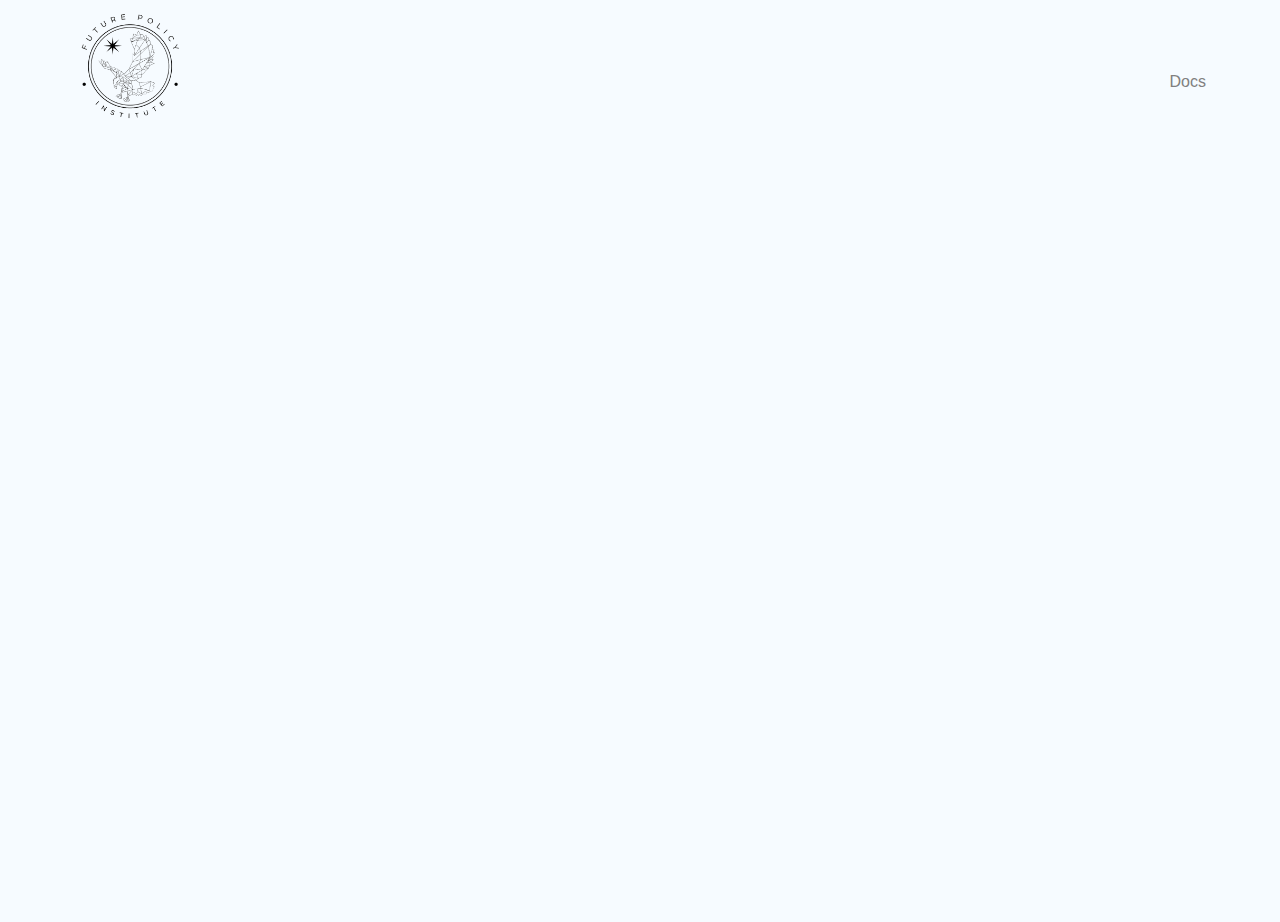
==== commit ad938584: "Hiding Everything" ====
--- a/index.html
+++ b/index.html
@@ -1,5 +1,5 @@
 <!DOCTYPE html><!--  This site was created in Webflow. http://www.webflow.com  -->
-<!--  Last Published: Thu Apr 07 2022 16:30:16 GMT+0000 (Coordinated Universal Time)  -->
+<!--  Last Published: Thu Apr 07 2022 17:27:28 GMT+0000 (Coordinated Universal Time)  -->
 <html data-wf-page="624b16a846e08c6b37dad45e" data-wf-site="624b16a846e08cc425dad45d">
 <head>
   <meta charset="utf-8">
@@ -24,6 +24,7 @@
       <a href="about-us.html" class="link-nav w-nav-link">About</a>
       <a href="educational-resources.html" class="link-nav w-nav-link">Education</a>
       <a href="about-us.html" class="link-nav w-nav-link">Contact</a>
+      <a href="https://docs.google.com/document/d/1Zt6y69iNJciD3MspXzHbWAQ3wi9AqQVtsfq2OJx4GF8/edit?usp=sharing#" target="_blank" class="link-nav doctemp w-nav-link">Docs</a>
     </nav>
     <div class="w-nav-button">
       <div class="w-icon-nav-menu"></div>
@@ -37,7 +38,7 @@
       </div>
       <div class="hero-image-mask"></div>
     </div>
-    <div class="w-container">
+    <div class="container-5 w-container">
       <div data-w-id="2085f1b9-d44d-cc4d-6924-4e24653c2541" style="opacity:0" class="div-block-2"><img src="images/arrow.svg" loading="lazy" alt=""></div>
     </div>
   </header>
@@ -74,7 +75,7 @@
   </div>
   <section id="feature-section" class="feature-section-2 wf-section">
     <div class="flex-container-3 w-container">
-      <div class="feature-image-mask"><img src="images/priscilla-du-preez-XkKCui44iM0-unsplash.jpg" sizes="(max-width: 479px) 92vw, (max-width: 767px) 95vw, (max-width: 991px) 324px, 430px" srcset="images/priscilla-du-preez-XkKCui44iM0-unsplash-p-1080.jpeg 1080w, images/priscilla-du-preez-XkKCui44iM0-unsplash-p-1600.jpeg 1600w, images/priscilla-du-preez-XkKCui44iM0-unsplash-p-2000.jpeg 2000w, images/priscilla-du-preez-XkKCui44iM0-unsplash-p-2600.jpeg 2600w, images/priscilla-du-preez-XkKCui44iM0-unsplash-p-3200.jpeg 3200w, images/priscilla-du-preez-XkKCui44iM0-unsplash.jpg 5472w" alt="" class="feature-image"></div>
+      <div class="feature-image-mask"><img src="images/priscilla-du-preez-XkKCui44iM0-unsplash.jpg" sizes="100vw" srcset="images/priscilla-du-preez-XkKCui44iM0-unsplash-p-1080.jpeg 1080w, images/priscilla-du-preez-XkKCui44iM0-unsplash-p-1600.jpeg 1600w, images/priscilla-du-preez-XkKCui44iM0-unsplash-p-2000.jpeg 2000w, images/priscilla-du-preez-XkKCui44iM0-unsplash-p-2600.jpeg 2600w, images/priscilla-du-preez-XkKCui44iM0-unsplash-p-3200.jpeg 3200w, images/priscilla-du-preez-XkKCui44iM0-unsplash.jpg 5472w" alt="" class="feature-image"></div>
       <div class="div-block-3">
         <h2 class="heading-9">Meet our Team!</h2>
         <a href="about-us.html" class="button offwhite w-button">About Us</a>
--- a/css/future-policy-institute-3a4310.webflow.css
+++ b/css/future-policy-institute-3a4310.webflow.css
@@ -208,6 +208,7 @@
 }
 
 .link-nav {
+  display: none;
   margin-right: 10px;
   margin-left: 10px;
   padding: 0px 0px 5px;
@@ -225,8 +226,13 @@
 }
 
 .link-nav.w--current {
+  display: none;
   box-shadow: inset 0 -3px 0 0 rgba(0, 0, 0, 0.5);
   color: #000;
+}
+
+.link-nav.doctemp {
+  display: block;
 }
 
 .hero {
@@ -339,6 +345,7 @@
 }
 
 .body {
+  background-color: #f6fbff;
   font-family: Montserrat, sans-serif;
   color: #000;
 }
@@ -544,6 +551,7 @@
 
 .section-5 {
   position: relative;
+  display: none;
   padding: 80px 10px;
   background-color: #f6fbff;
   color: #404953;
@@ -551,6 +559,7 @@
 }
 
 .footer {
+  display: none;
   padding-top: 60px;
   padding-bottom: 40px;
   -webkit-box-align: start;
@@ -631,15 +640,13 @@
 }
 
 .div-block-2 {
+  display: block;
   padding-top: 40px;
   text-align: center;
 }
 
 .section-6 {
-  display: -webkit-box;
-  display: -webkit-flex;
-  display: -ms-flexbox;
-  display: flex;
+  display: none;
   min-height: 70vh;
   -webkit-box-pack: start;
   -webkit-justify-content: flex-start;
@@ -705,6 +712,7 @@
 }
 
 .feature-section-2 {
+  display: none;
   padding-top: 100px;
   padding-bottom: 100px;
   background-color: #f6fbff;
@@ -759,6 +767,7 @@
 }
 
 .body-3 {
+  background-color: #f6fbff;
   font-family: Montserrat, sans-serif;
 }
 
@@ -782,6 +791,7 @@
 }
 
 .section-7 {
+  display: none;
   padding-top: 69px;
   padding-bottom: 69px;
   background-color: #f6fbff;
@@ -837,11 +847,12 @@
 }
 
 .body-4 {
+  background-color: #f6fbff;
   font-family: Montserrat, sans-serif;
 }
 
 .section-8 {
-  display: block;
+  display: none;
   min-height: 70vh;
   -webkit-box-orient: vertical;
   -webkit-box-direction: normal;
@@ -913,6 +924,10 @@
 
 .heading-9 {
   color: #404953;
+}
+
+.container-5 {
+  display: none;
 }
 
 @media screen and (max-width: 991px) {
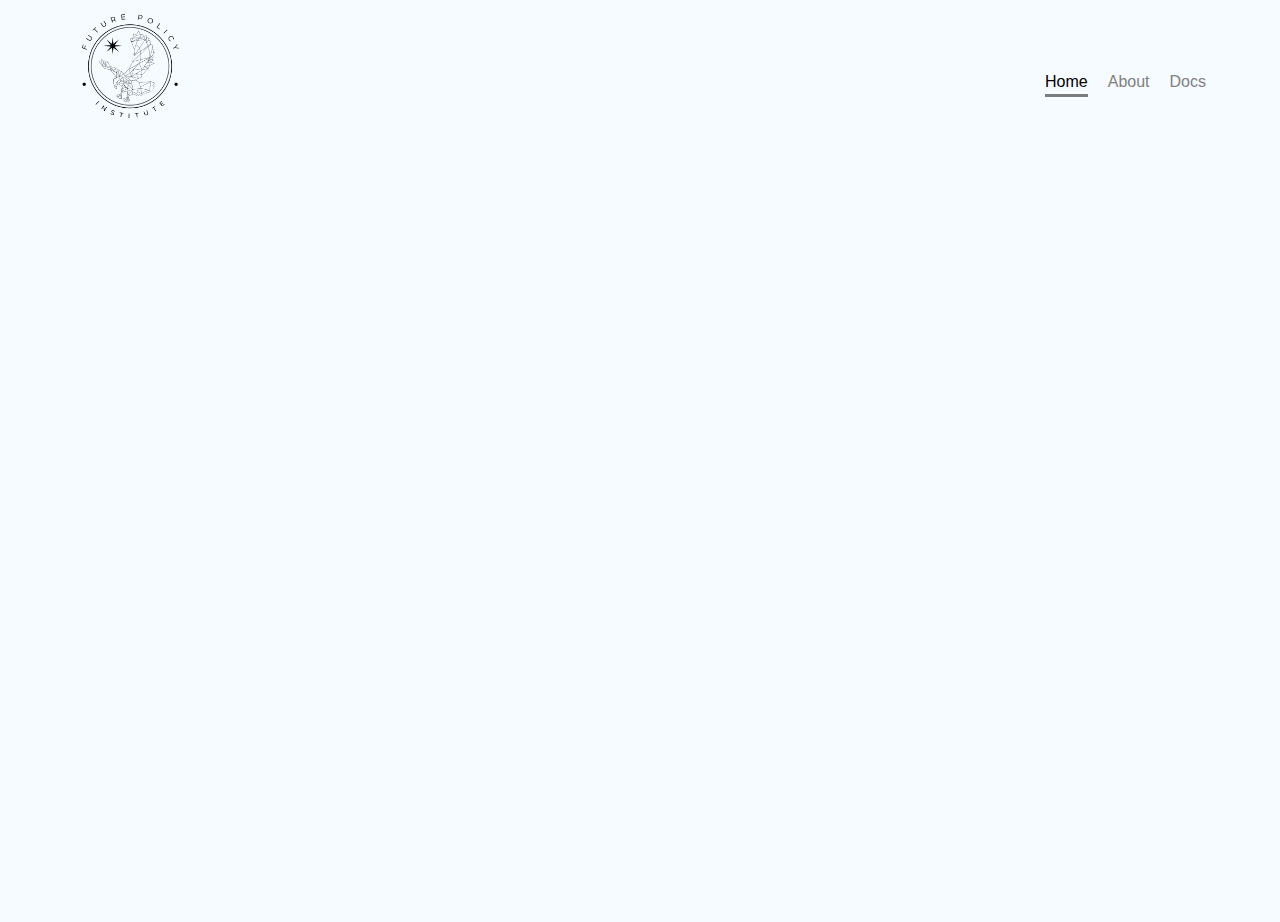
==== commit 71662d25: "added aboutus" ====
--- a/index.html
+++ b/index.html
@@ -1,5 +1,5 @@
 <!DOCTYPE html><!--  This site was created in Webflow. http://www.webflow.com  -->
-<!--  Last Published: Thu Apr 07 2022 17:27:28 GMT+0000 (Coordinated Universal Time)  -->
+<!--  Last Published: Tue Apr 12 2022 19:18:30 GMT+0000 (Coordinated Universal Time)  -->
 <html data-wf-page="624b16a846e08c6b37dad45e" data-wf-site="624b16a846e08cc425dad45d">
 <head>
   <meta charset="utf-8">
@@ -20,10 +20,10 @@
   <div data-collapse="none" data-animation="default" data-duration="400" data-easing="ease" data-easing2="ease" role="banner" class="navbar w-nav">
     <a href="#" class="brand w-nav-brand"><img src="images/fpilogo.png" width="188" sizes="(max-width: 479px) 63vw, 131.59375px" srcset="images/fpilogo-p-500.png 500w, images/fpilogo-p-800.png 800w, images/fpilogo-p-1080.png 1080w, images/fpilogo.png 1250w" alt="" class="image"></a>
     <nav role="navigation" class="nav-menu w-nav-menu">
-      <a href="index.html" aria-current="page" class="link-nav w-nav-link w--current">Home</a>
-      <a href="about-us.html" class="link-nav w-nav-link">About</a>
+      <a href="index.html" aria-current="page" class="link-nav doctemp w-nav-link w--current">Home</a>
+      <a href="about-us.html" class="link-nav doctemp w-nav-link">About</a>
       <a href="educational-resources.html" class="link-nav w-nav-link">Education</a>
-      <a href="about-us.html" class="link-nav w-nav-link">Contact</a>
+      <a href="contact-us.html" class="link-nav w-nav-link">Contact</a>
       <a href="https://docs.google.com/document/d/1Zt6y69iNJciD3MspXzHbWAQ3wi9AqQVtsfq2OJx4GF8/edit?usp=sharing#" target="_blank" class="link-nav doctemp w-nav-link">Docs</a>
     </nav>
     <div class="w-nav-button">
--- a/css/webflow.css
+++ b/css/webflow.css
@@ -831,7 +831,7 @@
   top: 50%;
   left: 0;
   border: solid transparent;
-  content: " ";
+  content: ' ';
   height: 0;
   width: 0;
   position: absolute;
@@ -871,7 +871,7 @@
   top: 100%;
   left: 50%;
   border: solid transparent;
-  content: " ";
+  content: ' ';
   height: 0;
   width: 0;
   position: absolute;
@@ -919,6 +919,13 @@
 .w-background-video > video::-webkit-media-controls-start-playback-button {
   display: none !important;
   -webkit-appearance: none;
+}
+.w-background-video--control {
+  position: absolute;
+  bottom: 1em;
+  right: 1em;
+  background-color: transparent;
+  padding: 0;
 }
 .w-slider {
   position: relative;
--- a/css/future-policy-institute-3a4310.webflow.css
+++ b/css/future-policy-institute-3a4310.webflow.css
@@ -226,12 +226,16 @@
 }
 
 .link-nav.w--current {
-  display: none;
+  display: block;
   box-shadow: inset 0 -3px 0 0 rgba(0, 0, 0, 0.5);
   color: #000;
 }
 
 .link-nav.doctemp {
+  display: block;
+}
+
+.link-nav.about {
   display: block;
 }
 
@@ -791,8 +795,8 @@
 }
 
 .section-7 {
-  display: none;
-  padding-top: 69px;
+  display: block;
+  padding-top: 0px;
   padding-bottom: 69px;
   background-color: #f6fbff;
   color: #404953;
@@ -802,6 +806,10 @@
 .team-image {
   margin-bottom: 21px;
   border-radius: 100%;
+  outline-color: #404953;
+  outline-offset: 0px;
+  outline-style: solid;
+  outline-width: 3px;
 }
 
 .divider {
@@ -824,7 +832,7 @@
   padding-top: 5px;
   padding-left: 1px;
   border-radius: 100%;
-  background-color: #eeede9;
+  background-color: #f6fbff;
   box-shadow: inset 0 0 0 1px transparent;
   -webkit-transition: box-shadow 300ms ease;
   transition: box-shadow 300ms ease;
@@ -930,6 +938,41 @@
   display: none;
 }
 
+.container-6 {
+  max-width: 40vw;
+}
+
+.body-5 {
+  background-color: #f6fbff;
+}
+
+.container-7 {
+  max-width: 100%;
+}
+
+.image-2 {
+  -o-object-fit: fill;
+  object-fit: fill;
+}
+
+.div-block-5 {
+  max-height: 50vh;
+  max-width: 50vw;
+}
+
+.call-to-action {
+  padding-top: 100px;
+  padding-bottom: 100px;
+}
+
+.centered-container {
+  -webkit-box-flex: 1;
+  -webkit-flex: 1;
+  -ms-flex: 1;
+  flex: 1;
+  text-align: center;
+}
+
 @media screen and (max-width: 991px) {
   .hero {
     padding-left: 0px;
@@ -1099,6 +1142,10 @@
   .member {
     padding-bottom: 47px;
   }
+
+  .call-to-action {
+    padding: 40px 20px;
+  }
 }
 
 @media screen and (max-width: 479px) {
@@ -1215,4 +1262,8 @@
   .footer-heading {
     margin-top: 20px;
   }
+
+  .centered-container {
+    text-align: left;
+  }
 }